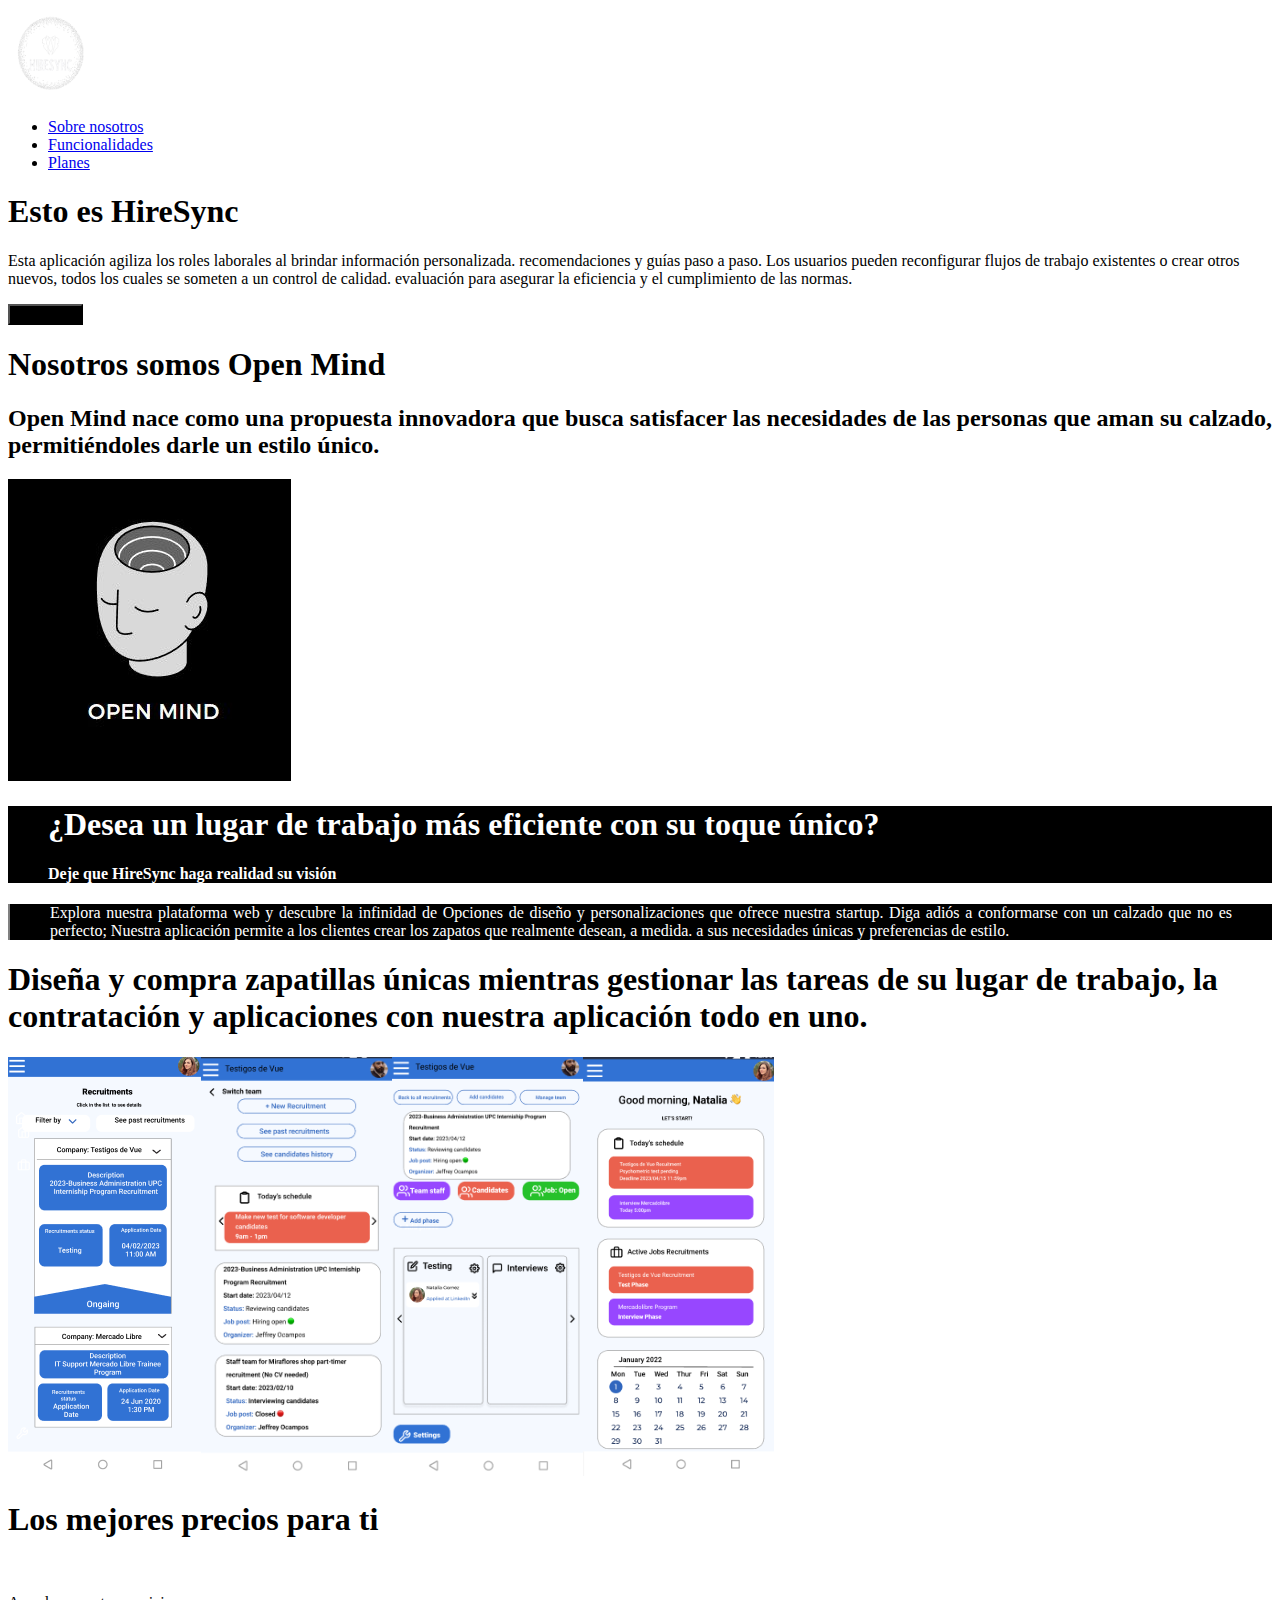
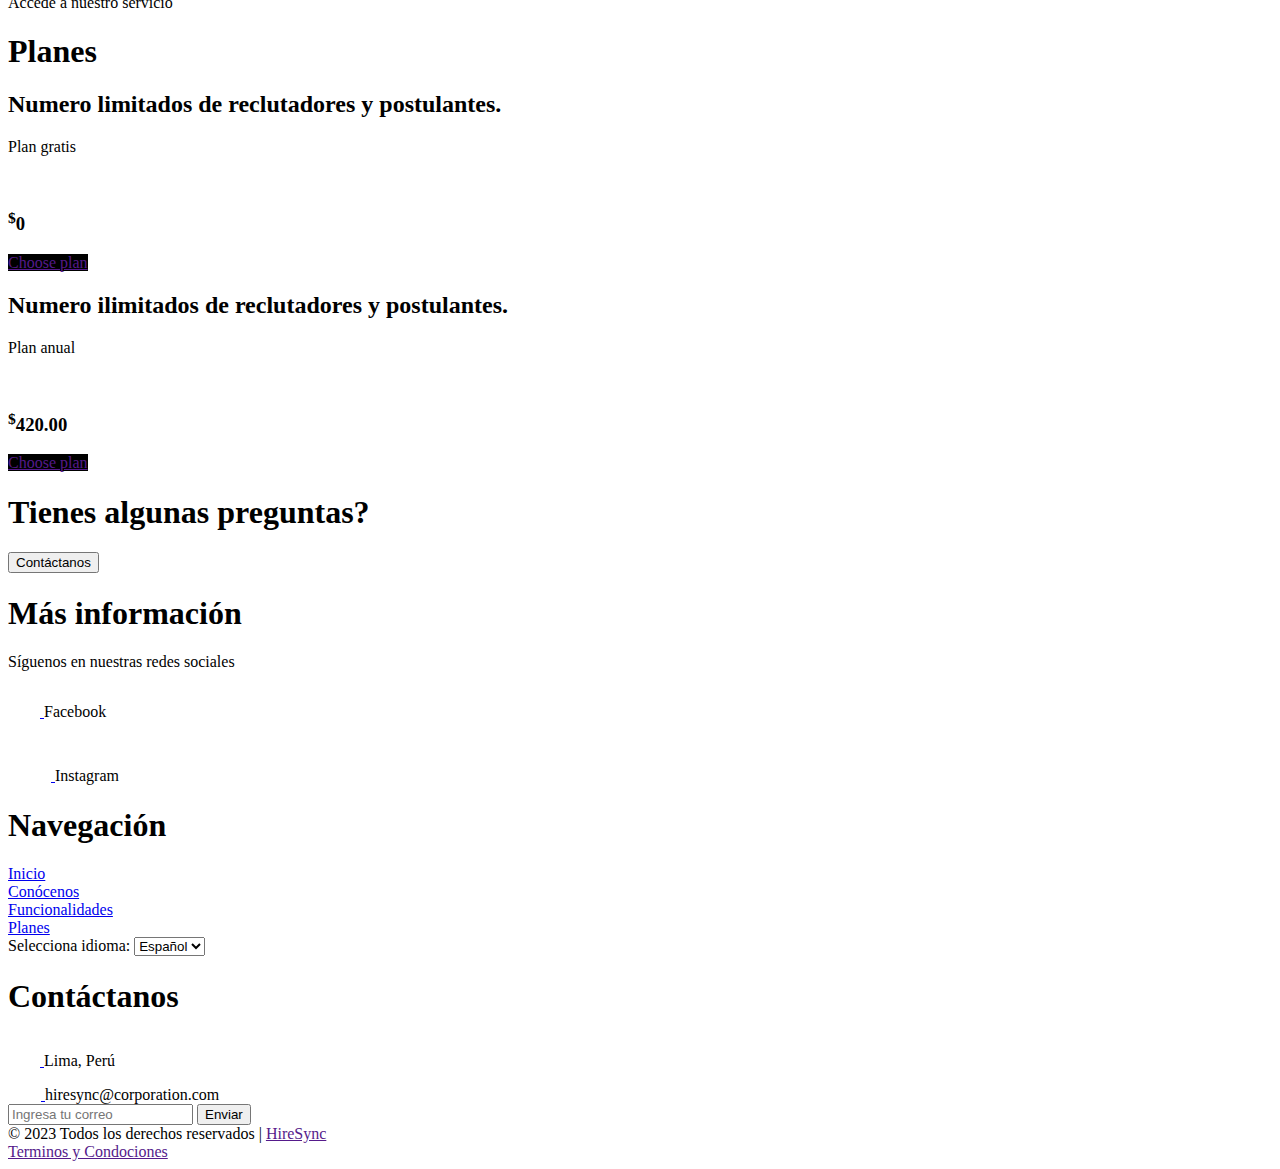
==== es/index_es.html @ 8fd5b49f "feat: added index version spanish" ====
<!DOCTYPE html>
<html lang="es">
<head>
    <meta charset="UTF-8">
    <meta http-equiv="X-UA-Compatible" content="IE=edge">
    <meta name="viewport" content="width=device-width, initial-scale=1.0">
    <link rel="icon" type="image/jpg" href="../mages/logo_blanco.png">
    <title>HireSync</title>
    <link rel="icon" type="image/jpg" href="../images/logo_blanco.png">
    <script src="https://kit.fontawesome.com/41bcea2ae3.js" crossorigin="anonymous"></script>
    <link href="https://cdn.jsdelivr.net/npm/bootstrap@5.1.1/dist/css/bootstrap.min.css"
    rel="stylesheet" integrity="sha384-F3w7mX95PdgyTmZZMECAngseQB83DfGTowi0iMjiWaeVhAn4FJkqJByhZMI3AhiU"
    crossorigin="anonymous">
    <link rel="preconnect" href="https://fonts.googleapis.com">
    <link rel="preconnect" href="https://fonts.gstatic.com" crossorigin>
    <link href="https://fonts.googleapis.com/css2?family=Montserrat:ital,wght@0,100;0,200;0,300;0,400;0,500;0,600;0,700;0,800;0,900;1,100;1,200;1,300;1,400;1,500;1,600;1,700;1,800;1,900&display=swap" rel="stylesheet">
    <link rel="stylesheet" href="../css/styles.css">
    <link rel="stylesheet" href="../css/index.css">
</head>
<body>
    
    <header>
        <div class="container__menu">
            <div class="logo">
               <a href="index.html"><img src="../images/logo_blanco.png" width="90" height="90" alt="logo"> </a>
            </div>
            <div class="menu">
                <i class="fas fa-bars" id="btn_menu"></i>
                <div id="back_menu"></div>
                <nav id="nav">
                    <ul>
                        <li><a href="#quienes-somos">Sobre nosotros</a></li>
                        <li><a href="#functionalities">Funcionalidades   </a></li>
                        <li><a href="#contenedor_precios">Planes </a></li>     
                    </ul>
                </nav>
            </div>
        </div>
    </header>

    <section id="quienes-somos">                
        <div class="container__cover">              
            <div class="cover">                     
                <div class="text">                  
                    <h1>Esto es HireSync</h1>       
                    <p>Esta aplicación agiliza los roles laborales al brindar información personalizada.
                        recomendaciones y guías paso a paso. Los usuarios pueden reconfigurar
                        flujos de trabajo existentes o crear otros nuevos, todos los cuales se someten a un control de calidad.
                        evaluación para asegurar la eficiencia y el cumplimiento de las normas.
                    </p>                            
                    <a>
                        <input type="button" style="background-color: black;" value="Open App">
                    </a>                               
                </div>                             
            </div>                              
        </div>                                  
    </section>                                  

    <section>                                   
        <div class="container__banner">         
            <div class="banner">                
                <div class="text">              
                    <h1>Nosotros somos Open Mind</h1>   
                    <h2>Open Mind nace como una propuesta innovadora que busca satisfacer las
                        necesidades de las personas que aman su calzado, permitiéndoles darle un estilo único.</h2>
                </div>                          

            </div>                              
            <div class="task">                  
                <img src="../images/open-mind.png" alt="">
            </div>                              

        </div>                                  
    </section>
    <div class="row">
        <div class="col-md-6 right" style="background-color: black;">
            <figure class="tf_two">
                <h1 style="color: white; text-align: left">
                    ¿Desea un lugar de trabajo más eficiente con su toque único?
                </h1>
                <h4 style="color: white; text-align: left">
                    Deje que HireSync haga realidad su visión
                </h4>
            </figure>
        </div>
        <div class="col-md-6 right" style="background-color: black; border-left: 2px solid gray;" >
            <figure class="tf_two">
                <p style="color: white; text-align: justify">
                    Explora nuestra plataforma web y descubre la infinidad de
                    Opciones de diseño y personalizaciones que ofrece nuestra startup.
                    Diga adiós a conformarse con un calzado que no es perfecto;
                    Nuestra aplicación permite a los clientes crear los zapatos que realmente desean, a medida.
                    a sus necesidades únicas y preferencias de estilo.
                </p>
            </figure>
        </div>
    </div>

    <section id="functionalities">
        <div class="container__banner3">
            <div class="banner3">
                <div class="text3">
                    <h1>
                        Diseña y compra zapatillas únicas mientras
                        gestionar las tareas de su lugar de trabajo, la contratación y
                        aplicaciones con nuestra aplicación todo en uno.
                    </h1>
                </div>
    
            </div>
            <div class="task3">
                <img src="../images/fun.png" alt="">
            </div>
            
        </div>
    </section>

    <section id="banner">
        <div class="contenido-banner">
            <h1><span>Los mejores precios para ti</span></h1>
            <br>
            <p>Accede a nuestro servicio</p>
        </div>
    </section>

    <section id="contenedor_precios">
        <div class="container__planes">
            <div class="planes">
                <div class="texto">
                    <h1>Planes</h1>
                </div>
            
                <div class="contenedor">
                    <div class="tabla">
                        <h2>Numero limitados de reclutadores y postulantes.</h2>
                        <p>Plan gratis</p>
                        <img src="../png/2.png" alt="">
                        <h3> <sup>$</sup>0</h3>
                        <a href="" class="boton" style="background-color: black;">Choose plan</a>
                    </div>
                    <div class="tabla hover">
                        <h2>Numero ilimitados de reclutadores y postulantes.</h2>
                        <p>Plan anual</p>
                        <img src="../png/3.png" alt="">
                        <h3> <sup>$</sup>420.00</h3>
                        <a href="" class="boton" style="background-color: black";>Choose plan</a>
                    </div>
                </div>
            </div>
            
        </div>
    </section>

    <!-- <div class="row">
        <div class="col-md-6 left" style="height: 540px; padding: 0;">
            <iframe width="100%" height="100%" src="https://www.youtube.com/embed/J_Nc3ulJ-cc"
                    title="YouTube video player" frameborder="0"
                    allow="accelerometer; autoplay; clipboard-write; encrypted-media; gyroscope; picture-in-picture"
                    allowfullscreen></iframe>
        </div>
        <div class="col-md-6 right" style="background: black">
            <figure class="tf_six" >
                <h1 style="color: white; text-align: center">
                    Video About the Product
                </h1>
            </figure>
        </div>
    </div>

    
    <div class="row">
        <div class="col-md-6 left" style="height: 540px; padding: 0;">
            <iframe width="100%" height="100%" src="https://www.youtube.com/embed/4DyRxKePcMQ"
                    title="YouTube video player" frameborder="0"
                    allow="accelerometer; autoplay; clipboard-write; encrypted-media; gyroscope; picture-in-picture"
                    allowfullscreen></iframe>
        </div>
        <div class="col-md-6 right" style="background: black">
            <figure class="tf_six" >
                <h1 style="color: white; text-align: center">
                    Video About the Team
                </h1>
            </figure>
        </div>
    </div> -->

    <section id="pregunta">
        <div class="container__pregunta">
            <div class="planes">
                <div class="texto2">
                    <h1>Tienes algunas preguntas?</h1>
                </div>
            
                <div class="bot">
                    <a href=""> 
                        <input  type="button" value="Contáctanos">
                    </a>
                </div>
                
            </div>
            
        </div>

    </section>

    <footer>
    
        <div class="container-footer-all">
            
            <div class="container-body">

                <div class="colum1">
                    <h1>Más información</h1>
                    <p>Síguenos en nuestras redes sociales</p>
                    <div class="row">
                        <a href="https://www.facebook.com/" target="_blank">
                            <img src="../images/iconFacebook.png" width="32" height="30" alt="facebook"/>
                        </a>
                        <label>Facebook</label>
                    </div>
                    <div class="row">
                        <a href="https://www.instagram.com/"target="_blank">
                            <img src="../images/iconInstagram.png" width="43" height="60" alt="facebook"/>
                        </a>
                        <label>Instagram</label>
                    </div>
                </div>

                <div class="colum2">

                    <h1>Navegación</h1>

                    <div class="row">
                        <li><a class="Inicio" href="index.html">Inicio</a></li>
                    </div>
                    <div class="row">
                        <li><a class="Blog" href="#quienes-somos">Conócenos</a></li>
                    </div>
                    <div class="row">
                        <li><a class="Conócenos" href="#functionalities">Funcionalidades</a></li>
                    </div>
                    <div class="row">
                        <li><a class="Servicios" href="#contenedor_precios">Planes</a></li>
                    </div>
                    <div class="language-selector">
                        <label for="language">Selecciona idioma:</label>
                        <select id="language" onchange="changeLanguage()">
                            <option value="es">Español</option>
                            <option value="en">Ingles</option>
                        </select>
                    </div>
                </div>

                <div class="colum3">

                    <h1>Contáctanos</h1>

                    <div class="row2">
                        <a href="https://goo.gl/maps/7U3YVLgyQSRCME5B6" target="_blank">
                            <img src="../images/iconMap.png" width="32" height="30" alt="map"/>
                            
                        </a>
                        <label>Lima, Perú</label>
                    </div>

                    <div class="row2">
                        <a href="https://outlook.live.com/"target="_blank">
                            <img src="../images/iconMail.png" width="33" height="30" alt="mail"/>
                        </a>
                        <label>hiresync@corporation.com</label>
                    </div>
                    
                    <div>
                        <form action="">
                            <input type="text" placeholder="Ingresa tu correo">
                            <button type="submit">Enviar</button>
                        </form>
                    </div>


                </div>

            </div>

        </div>

        <div class="container-footer">
            <div class="footer">
                <div class="copyright">
                    © 2023 Todos los derechos reservados | <a href="">HireSync</a>
                 </div>

                <div class="information">
                     <a href="">Terminos y Condociones</a>
                </div>
                
                  <div class="col-md-3 mb-2">
              </div>

            </div>

        </div>
    
    </footer>

    <script src="../js/index.js"></script>
    <script src="../js/script.js"></script>
</body>
</html>
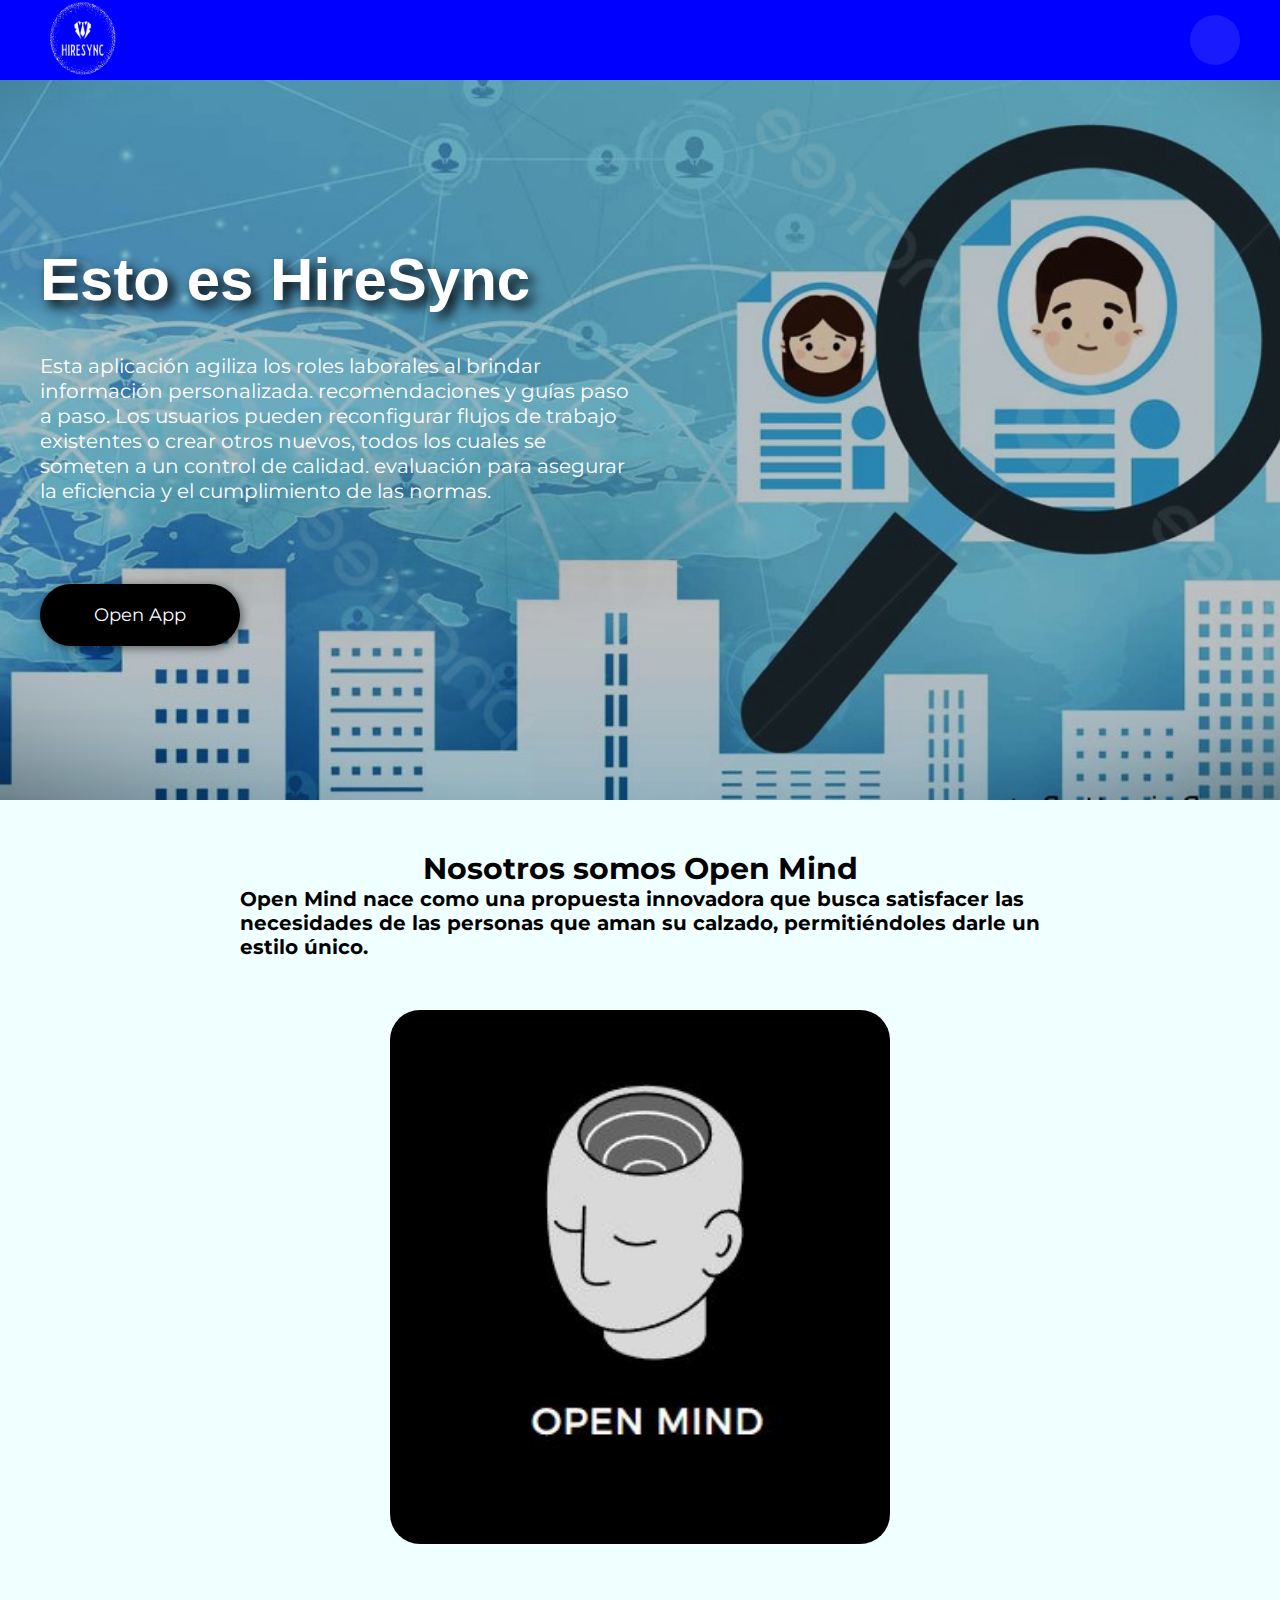
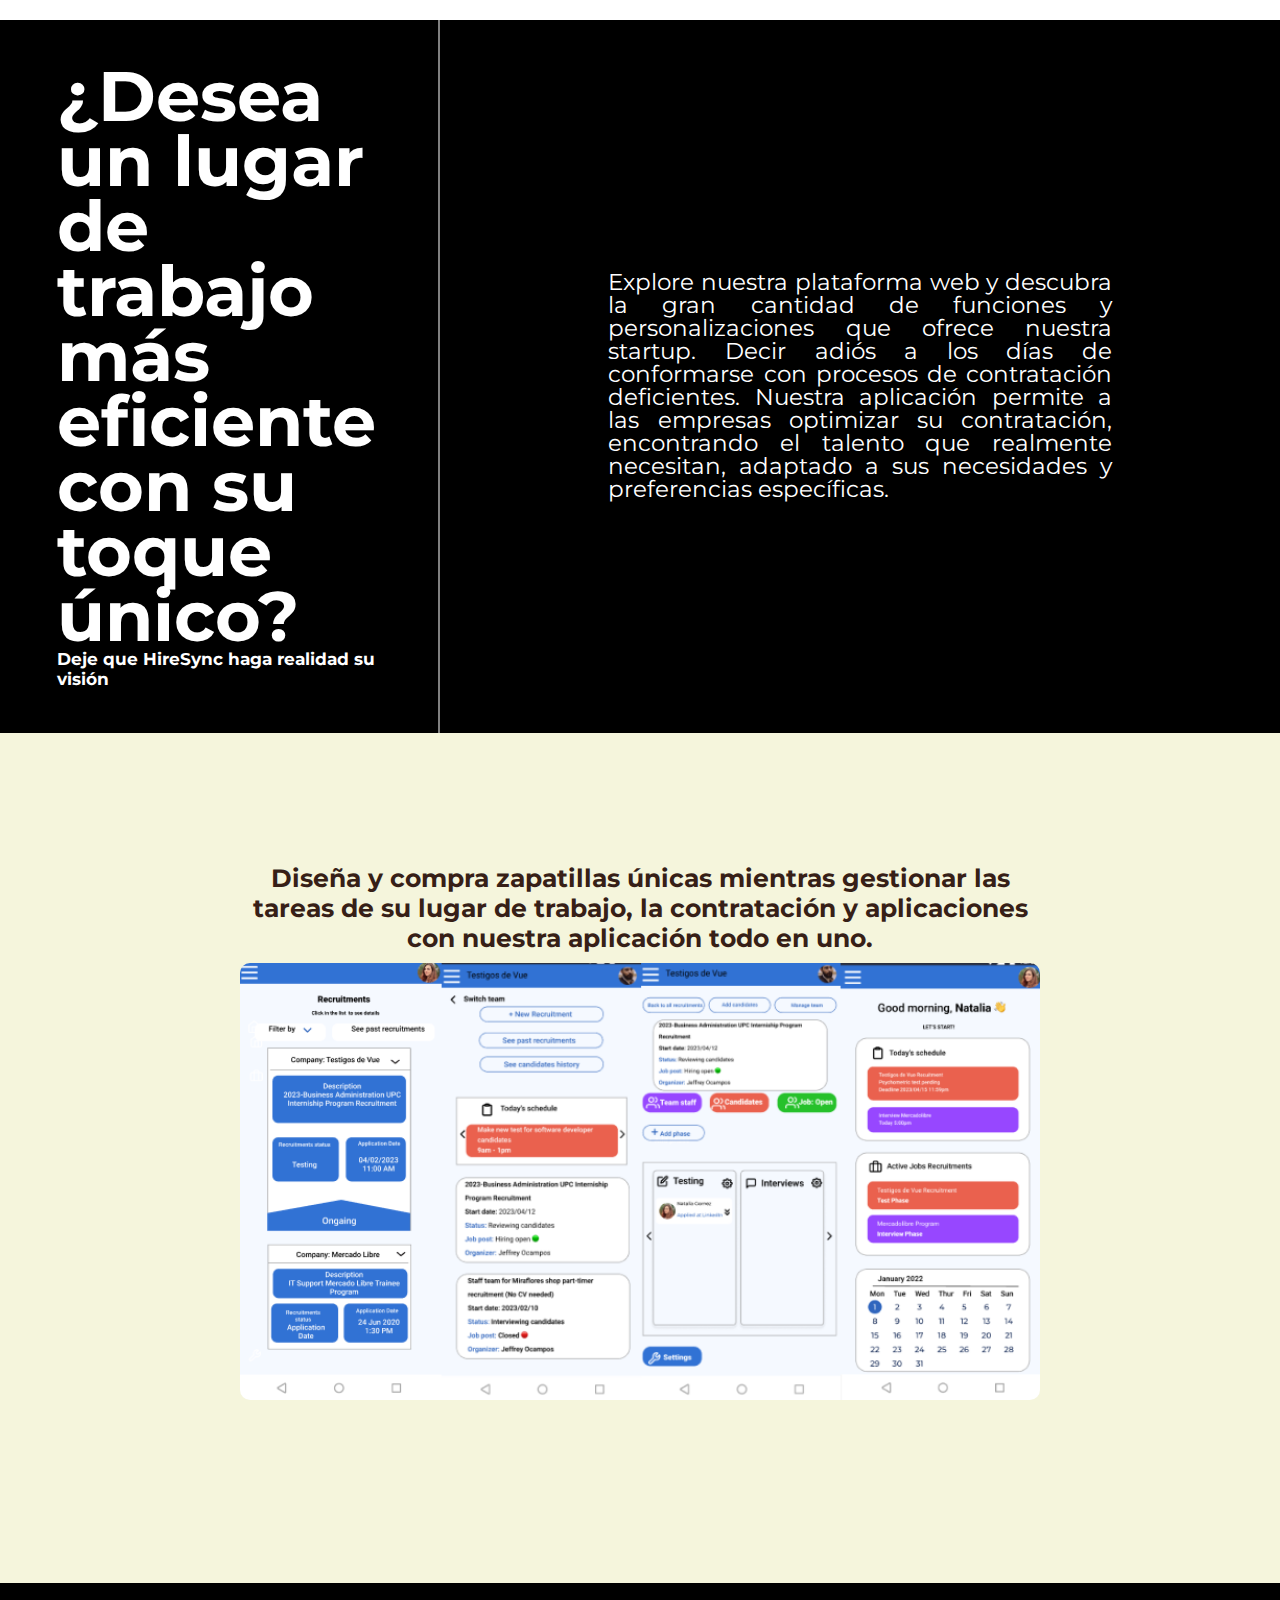
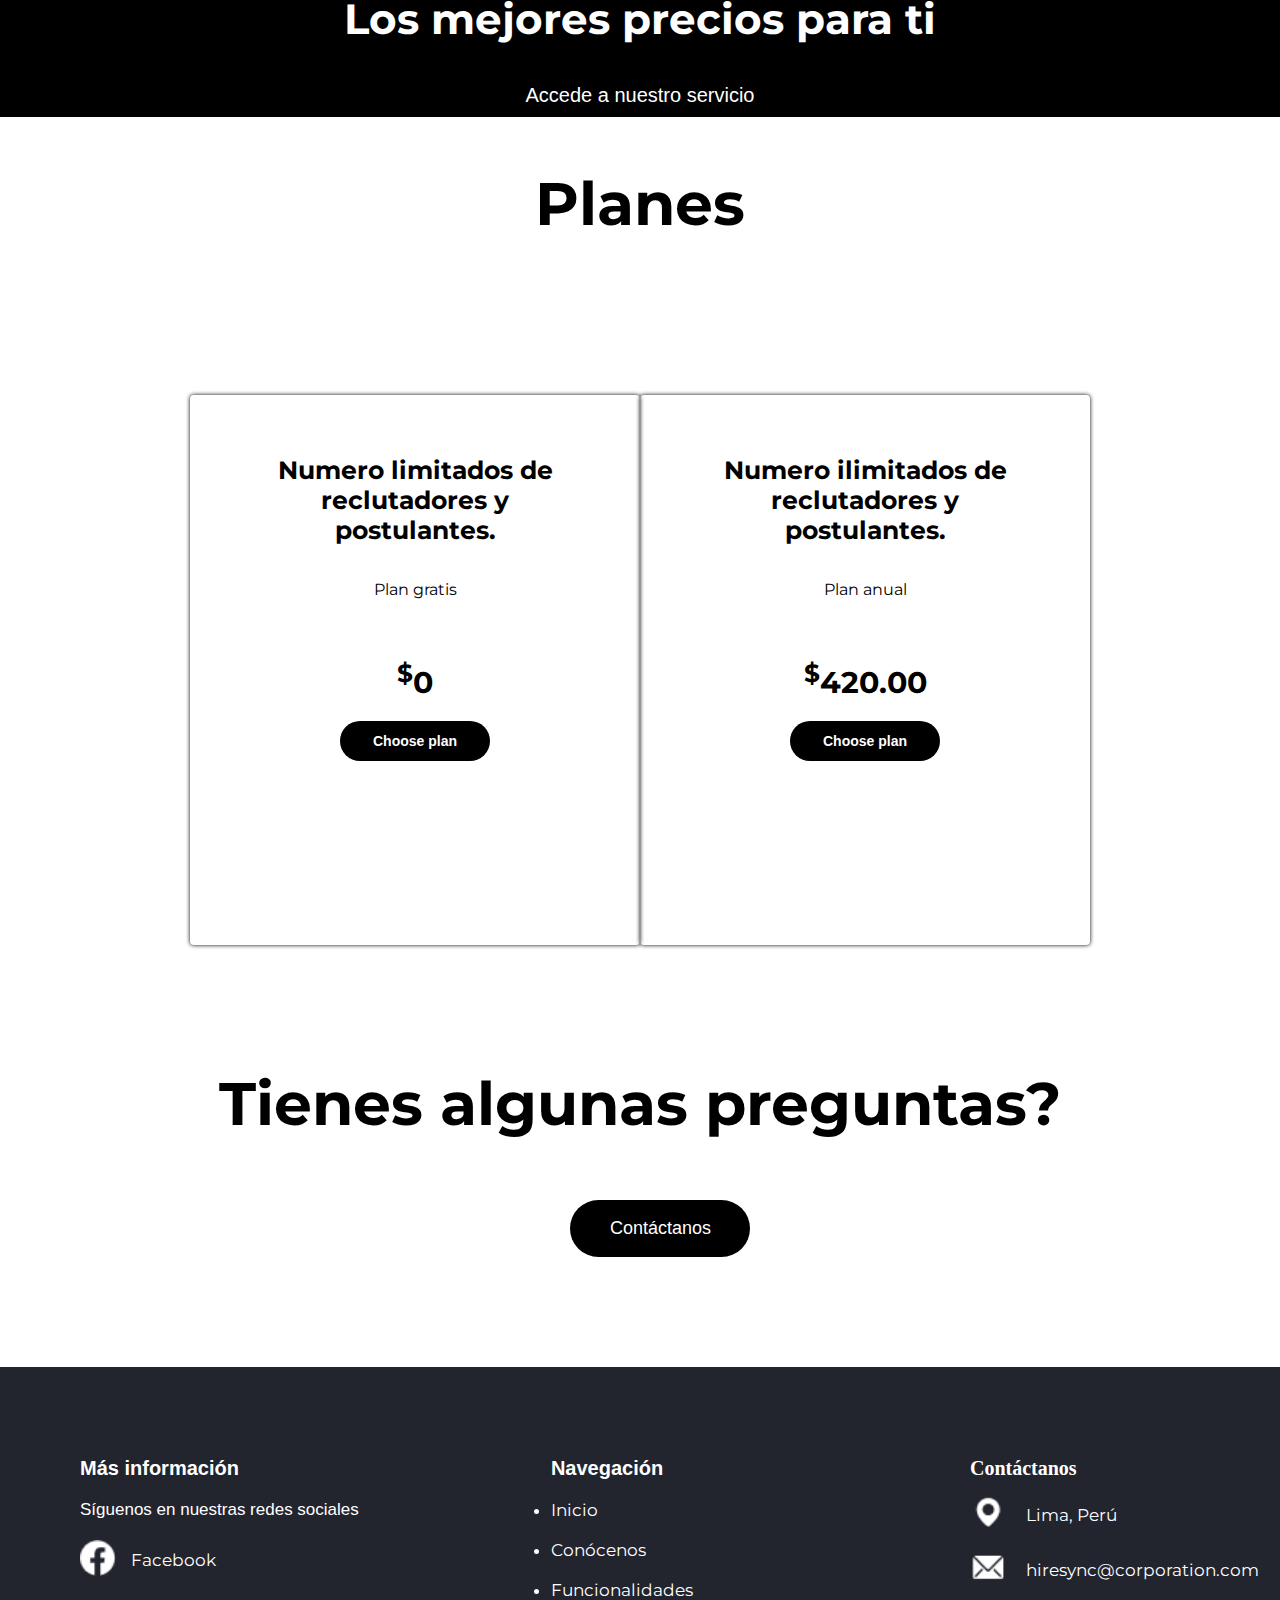
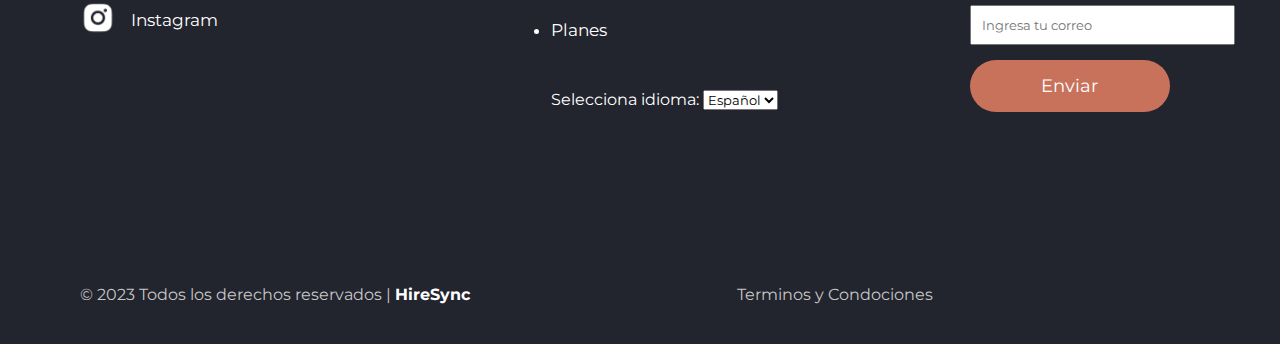
==== commit 2f443613: "Update index_es.html" ====
--- a/es/index_es.html
+++ b/es/index_es.html
@@ -86,11 +86,10 @@
         <div class="col-md-6 right" style="background-color: black; border-left: 2px solid gray;" >
             <figure class="tf_two">
                 <p style="color: white; text-align: justify">
-                    Explora nuestra plataforma web y descubre la infinidad de
-                    Opciones de diseño y personalizaciones que ofrece nuestra startup.
-                    Diga adiós a conformarse con un calzado que no es perfecto;
-                    Nuestra aplicación permite a los clientes crear los zapatos que realmente desean, a medida.
-                    a sus necesidades únicas y preferencias de estilo.
+                    Explore nuestra plataforma web y descubra la gran cantidad de funciones y personalizaciones 
+                    que ofrece nuestra startup. Decir adiós a los días de conformarse con procesos de contratación deficientes. 
+                    Nuestra aplicación permite a las empresas optimizar su contratación, encontrando el talento que realmente necesitan, 
+                    adaptado a sus necesidades y preferencias específicas.
                 </p>
             </figure>
         </div>
@@ -306,4 +305,4 @@
     <script src="../js/index.js"></script>
     <script src="../js/script.js"></script>
 </body>
-</html>+</html>
--- a/css/index.css
+++ b/css/index.css
@@ -0,0 +1,1690 @@
+@import url('https://fonts.googleapis.com/css2?family=Montserrat:wght@300;400;500&display=swap');
+
+*{
+    margin: 0;
+    padding: 0;
+    box-sizing: border-box;   
+}
+
+html{
+    scroll-behavior: smooth;
+}
+
+* {
+    font-family: 'Montserrat', sans-serif;
+}
+
+
+/*HEADER*/
+
+header{
+    width: 100%;
+    height: 50px;
+    margin-top: 0px;
+    position: fixed;
+    justify-content: space-between;
+    z-index: 1;
+    padding: 40px;
+    background-color:blue;
+}
+
+.container__menu{
+    max-width: 1200px;
+    height: 100%;
+    margin: auto;
+    display: flex;
+    justify-content: space-between;
+}
+
+.logo{
+    height: 100%;
+    display: flex;
+    align-items: center;
+    
+}
+
+.menu{
+    display: flex;
+    align-items: center;
+}
+
+.logo h1{
+    font-size: 30px;
+    color:#fff;
+}
+
+.menu ul{
+    display: flex;
+}
+
+.menu ul li{
+    list-style: none;
+    margin-left: 40px;
+   margin-top: 0px;
+   text-align: center;  
+}
+
+.menu ul li a{
+    text-decoration: none;
+    font-size: 16px;
+    color:#fff;
+    font-family: 'Montserrat', sans-serif;
+}
+
+nav ul li a:hover{
+    position: static;
+    border: 0px solid #6A5DC4;
+    color: black;
+    text-decoration: none;
+    background:#000000;
+    margin: 5px;
+}
+
+.menu #btn_menu{
+    display: none;
+}
+
+/*QUIENES SOMOS*/
+
+.container__cover{
+    width: 100%;
+    height: 800px;
+    background-image: linear-gradient(
+        0deg,
+        rgba(0,0,0,0.5),
+        rgba(0,0,0,0.5)
+    )
+    ,url(../images/banner-job.jpg);
+    background-size: cover;
+    background-repeat: no-repeat;
+    background-position: center center;
+    padding: 40px;
+}
+
+.cover{
+    max-width: 1200px;
+    height: 100%;
+    margin: auto;
+    display: flex;
+    align-items: center; 
+    justify-content: space-between;
+}
+
+.container__cover .text{
+    max-width: 600px;
+    margin-top: 90px;
+
+}
+
+.container__cover .text h1{
+    font-size: 60px;
+    font-family: 'Montserrat ExtraBold', sans-serif;
+    color:white;
+    text-shadow: black 0.1em 0.1em 0.2em;
+}
+
+.container__cover .text p{
+    font-size: 40px;
+    font-family: 'Montserrat', sans-serif;
+    color:white;
+    text-shadow: black 5em 5em 5em;
+}
+
+/* Section 3 */
+.tf_two{
+    padding: 10% 20%;
+}
+.tf_two h4 {
+    font-weight: bold;
+}
+.tf_two h1 {
+    font-weight: bold;
+    font-size: 70px;
+    padding-right: 5px;
+    line-height: 65px;
+}
+.tf_two p {
+    font-size: 23px;
+    line-height: 23px;
+    margin-top: 20px;
+}
+.tf_two a {
+    font-size: 25px;
+    font-weight: bold;
+}
+
+/* Section 4 */
+
+.container__cover .text p{
+    font-size: 20px;
+    font-family: 'Montserrat', sans-serif;
+    color: white;
+    margin-top: 40px;
+    line-height: 25px;
+}
+
+.container__cover .text input{
+    padding: 20px;
+    width: 200px;
+    border: none;
+    font-size: 18px;
+    font-family: 'Montserrat', serif;
+    text-align: center; 
+    border-radius: 100px;
+    margin-top: 80px;
+    background-color: #000000;
+    box-shadow: 2px 2px 10px rgba(0, 0, 0, 0.5);
+    color: white;
+    cursor: pointer;
+    transition: all 300ms;
+}
+
+.container__cover .text input:hover{
+    background-color: #22242E;
+    color: white;
+    border: 0px solid #22242E;
+    cursor: pointer;
+}
+
+
+.container__cover .svg img{
+    width: 380px;
+    margin-top: 10px;
+    animation: move-vector 4s linear infinite;
+}
+
+/*BANNER*/
+
+.container__banner{
+    width: 100%;
+    height: 800px;
+    background-size: cover;
+    background-repeat: no-repeat;
+    background-position: center;
+    background-color:azure;
+    padding: 40px;
+}
+
+.banner{
+    max-width: 800px;
+    height: 100%;
+    margin: auto;
+    display: flex;
+    align-items:flex-start;
+    justify-content: space-between;
+}
+
+.container__banner .text{
+    max-width: 1900px;
+    margin-top: 10px;
+}
+
+.container__banner .text h1{
+    font-size: 30px;
+    font-family: 'Montserrat', sans-serif;
+    color:black;
+    text-align: center;
+}
+
+.container__banner .text h2{
+    font-size: 20px;
+    font-family: 'Montserrat', sans-serif;
+    color:black;
+}
+
+.container__banner .task img{
+    width: 500px;
+    align-content: center;
+    justify-content: center;
+    display: flex;
+    margin: auto;
+    margin-top: -550px;
+    border-radius: 30px;
+}
+
+.container__banner .boton2{
+    margin: 50px 0px;
+    margin-left: 40px;
+    padding: 30px 10px;
+    display: flex;
+    flex-direction: column;
+    justify-content: center;
+    align-items: center;
+}
+
+.col-md-6 {
+    display: grid;
+    place-items: center;
+}
+.tf_six{
+    padding: 10% 10%;
+}
+.tf_six h1 {
+    font-weight: bold;
+    font-size: 70px;
+    padding-right: 5px;
+    line-height: 65px;
+}
+.tf_six p {
+    font-size: 23px;
+    line-height: 23px;
+    margin-top: 20px;
+}
+.tf_six a {
+    font-size: 25px;
+    font-weight: bold;
+}
+
+/*FUNCIONALIDADES*/
+
+.container__banner3{
+    width: 100%;
+    height: 850px;
+    background-color:beige;
+    padding: 40px;
+
+}
+
+.banner3{
+    max-width: 800px;
+    height: 100%;
+    margin: auto;
+    display: flex;
+    align-items:flex-start;
+    justify-content: space-between;
+}
+
+.container__banner3 .text3{
+    max-width: 1900px;
+    margin-top: 90px;
+}
+
+.container__banner3 .text3 h1{
+    font-size: 25px;
+    font-family: 'Montserrat', sans-serif;
+    color: #371f17;
+    text-align: center;
+}
+
+.container__banner3 .task3 img{
+    width: 800px;
+    align-content: center;
+    justify-content: center;
+    display: flex;
+    margin: auto;
+    margin-top: -580px;
+    border-radius: 10px;
+}
+
+.container__banner3  input:hover{
+    background-color: #22242E;
+    color: white;
+    border: 0px solid #22242E;
+    cursor: pointer;
+}
+
+
+
+.container-card{
+	width: 100%;
+	display: flex;
+	max-width: 800px;
+	margin: auto;
+    margin-top: 50px;
+}
+.title-cards{
+	width: 100%;
+	max-width: 1280px;
+	margin: auto;
+	padding: 20px;
+	margin-top: 50px;
+	text-align: center;
+	color: #000000;
+}
+.card{
+	width: 100%;
+	margin: 20px;
+	border-radius: 6px;
+	overflow: hidden;
+	background:#fff;
+	box-shadow: 0px 1px 10px rgba(0,0,0,0.2);
+	transition: all 400ms ease-out;
+	cursor: default;
+}
+.card:hover{
+	box-shadow: 5px 5px 20px rgba(0,0,0,0.4);
+	transform: translateY(-3%);
+}
+.card img{
+	width: 100%;
+	height: 400px;
+}
+.card .contenido-card{
+	padding: 15px;
+	text-align: center;
+}
+
+.card .contenido-card p{
+	line-height: 1.8;
+	color: #6a6a6a;
+	font-size: 17px;
+	margin-bottom: 5px;
+    font-family: 'Montserrat Bold', sans-serif;
+
+}
+.card .contenido-card a{
+	display: inline-block;
+	padding: 10px;
+	margin-top: 10px;
+	text-decoration: none;
+	color: #2fb4cc;
+	border: 1px solid #2fb4cc;
+	border-radius: 4px;
+	transition: all 400ms ease;
+	margin-bottom: 5px;
+}
+.card .contenido-card a:hover{
+	background: #2fb4cc;
+	color: #fff;
+}
+
+
+.buttons a:hover{
+    transform: scale(1.2);
+}
+@media screen and (max-width: 1700px){
+
+    .container__cover{
+        background-position: 50%;
+        background-image: linear-gradient(
+            0deg,
+            rgba(0,0,0,0.5),
+            rgba(0,0,0,0.5)
+        )
+        ,url(../images/banner-job.jpg);
+    }
+
+  
+}
+
+@media screen and (max-width:1300px){
+    .menu nav{
+        position: fixed;
+        top: 0;
+        right: -250px;
+        background: white;
+        width: 250px;
+        height: 100vh;
+        padding: 40px;
+        z-index: 1;
+        transition: all 300ms;
+    }
+
+    .menu ul{
+        flex-direction: column;
+        margin-top: 40px;
+    }
+
+    .menu ul li{
+        margin-top: 30px;
+        margin-left: 0;
+    }
+
+    .menu ul li a{
+        color: #bebebe;
+    }
+
+    #selected{
+        background: none;
+        padding: 0px;
+        border-radius: none;
+        color: #F6615D;
+    }
+
+    .menu nav img{
+        display: block;
+        width: 60px;
+    }
+
+    #back_menu{
+        position: fixed;
+        top: 0;
+        left: 0;
+        width: 100%;
+        height: 100vh;
+        background: rgba(0,0,0,0.5);
+        display: none;
+    }
+
+    .menu #btn_menu{
+        display: flex;
+        align-items: center;
+        justify-content: center;
+        width: 50px;
+        height: 50px;
+        background: rgba(255, 255, 255, 0.1);
+        font-size: 24px;
+        border-radius: 50px;
+        cursor: pointer;
+        transition: all 300ms;
+    }
+
+    .menu #btn_menu:hover{
+        background: rgba(255, 255, 255, 0.2);
+    }
+    
+}
+
+
+@media screen and (max-width:1250px){
+    .container__cover{
+        background-image: linear-gradient(
+            0deg,
+            rgba(0,0,0,0.5),
+            rgba(0,0,0,0.5)
+        )
+        ,url(../images/banner-job.jpg);
+    }
+
+    header{
+        padding: 40px;
+    }
+
+    .container__cover{
+        background-position: 0px;
+    }
+
+    .container__cover .svg img{
+        width: 500px;
+    }
+
+    
+}
+
+@media screen and (max-width: 1200px){
+
+    .container__cover{
+        background-image: linear-gradient(
+            0deg,
+            rgba(0,0,0,0.5),
+            rgba(0,0,0,0.5)
+        )
+        ,url(../images/banner-job.jpg);
+    }
+
+    .container__banner .text{
+        max-width: 100%;
+        text-align: center;
+        align-items: center;
+    }
+  
+
+    .container-body{
+        flex-wrap: wrap;
+    }
+    
+}
+
+
+@media screen and (max-width: 900px){
+   
+    .container__banner3 .task3 img{
+        width: 550px;
+        height: 450px;
+        
+    }
+   
+}
+
+@media screen and (max-width: 820px){
+
+    
+    .container__banner3 .task3 img{
+        width: 600px;
+        height: 500px;
+        
+    }
+
+    .container__banner4 .task4 img{
+        
+        width: 650px;
+        height: 590px;
+        
+        
+    }
+}
+
+
+@media screen and (max-width: 737px){
+   
+
+    .container__banner .task img{
+        
+        width: 500px;
+        height: 380px;
+        
+        
+    }
+
+
+}
+
+@media screen and (max-width: 693px){
+   
+    .container__banner4 .task4 img{
+        width: 590px;
+        height: 540px;
+        
+        
+    }
+
+}
+
+@media screen and (max-width: 687px){
+   
+    .container__banner3 .task3 img{
+        width: 500px;
+        height: 450px;
+        
+    }
+  
+}
+
+@media screen and (max-width: 670px){
+   
+    .colum2{
+        margin-top: 30px;
+    }
+  
+    .colum3{
+        margin-top: 30px;
+    }
+}
+
+@media screen and (max-width: 656px){
+   
+    .container__banner4 .task4 img{
+        
+        width: 590px;
+        height: 540px;
+        
+        
+    }
+
+}
+
+@media screen and (max-width: 647px){
+    #testimonios .text{
+        max-width: 100%;
+        text-align: center;
+        align-items: center;
+    }
+
+    .container__banner3 .task3 img{
+        width: 350px;
+        height: 250px;
+        
+    }
+
+    .container__banner4 .task4 img{
+        
+        width: 560px;
+        height: 530px;
+        
+        
+    }
+
+}
+
+@media screen and (max-width: 612px){
+
+
+    .container__banner4 .task4 img{
+        
+        width: 540px;
+        height: 520px;
+        
+        
+    }
+
+}
+
+@media screen and (max-width: 600px){
+
+
+    .container__banner3 .task3 img{
+        width: 350px;
+        height: 200px;
+        
+    }
+
+    .container__banner4 .task4 img{
+        
+        width: 520px;
+        height: 500px;
+        
+        
+    }
+}
+
+
+@media screen and (max-width: 572px){
+
+
+   
+
+    .container__banner4 .task4 img{
+        
+        width: 500px;
+        height: 470px;
+        
+        
+    }
+}
+
+
+@media screen and (max-width: 572px){
+
+
+   
+
+    .container__banner4 .task4 img{
+        
+        width: 450px;
+        height: 470px;
+        
+        
+    }
+}
+
+@media screen and (max-width: 559px){
+
+    .container__banner .text h1{
+        
+        font-size: 20px;
+        
+        
+    }
+   
+
+  
+}
+
+@media screen and (max-width: 552px){
+
+  
+   
+
+    .container__banner3 .text3 h1{
+        
+       font-size: 20px;
+        
+    }
+}
+
+@media screen and (max-width: 560px){
+
+
+    .container__banner .task img{
+        
+        width: 470px;
+        height: 380px;
+        
+        
+    }
+
+   
+}
+
+@media screen and (max-width: 537px){
+
+
+    .container__banner .task img{
+        
+        width: 450px;
+        height: 300px;
+        
+        
+    }
+
+   
+}
+@media screen and (max-width: 504px){
+
+    .container__banner3 .text3 {
+        
+       margin-bottom: 50px;
+        
+    }
+
+
+    .container__banner3 .task3 img{
+        
+        width: 350px;
+        height: 300px;
+        
+    }
+
+
+
+    .container__banner4 .task4 img{
+       
+        width: 400px;
+        height: 350px;
+        align-content: center;
+    }
+
+}
+
+@media screen and (max-width: 515px){
+  
+    .container__banner .task img{
+       
+        width: 400px;
+        height: 300px;
+        
+    }
+   
+
+}
+
+
+
+
+@media screen and (max-width: 459px){
+  
+
+    .container__banner3 .task3 img{
+       
+        width: 150px;
+        height: 350px;
+        
+    }
+
+}
+@media screen and (max-width: 463px){
+  
+
+    .container__banner .task img{
+        width: 250px;
+        height: 230px;
+        
+    }
+
+    .container__banner3 .task3 img{
+       
+        width: 200px;
+        height: 300px;
+        
+    }
+
+}
+
+@media screen and (max-width: 433px){
+  
+
+    .container__banner .task img{
+        width: 250px;
+        height: 230px;
+        
+    }
+
+   
+}
+
+
+@media screen and (max-width: 415px){
+  
+
+
+    .container__banner3 .task3 img{
+     
+        width: 340px;
+       height: 200px;
+        
+    }
+
+    .container__banner4 .task4 img{
+     
+        width: 340px;
+       height: 350px;
+        
+    }
+}
+
+
+
+@media screen and (max-width: 390px){
+  
+    
+    .container__banner .text h1{
+        font-size: 35px;
+        
+    }
+    .container__banner .task img{
+        width: 250px;
+        height: 230px;
+        
+    }
+
+}
+
+@media only screen and (min-width:320px) and (max-width:768px){
+	.container-card{
+		flex-wrap: wrap;
+	}
+	.card{
+		margin: 15px;
+	}
+}
+
+
+@media screen and (max-width: 1000px){
+
+    footer{
+        margin-top: 100px;
+    }
+  
+    .texto2{
+        margin-top: 100px;
+    }
+    
+    .contenido-banner p{
+ 
+      margin-right: 0px;
+      margin-left: 0px;
+        
+    }
+
+    
+}
+.language-selector{
+    color: white;
+    text-align: center;
+    padding-top: 50px;
+}
+/*PRUEBA*/
+/*Banner*/
+
+#banner{
+    padding: 0 50px;
+    background-color: #000000;
+    background-size: cover;
+    background-position: center;
+    
+}
+
+.contenido-banner{
+    position: relative;
+    color: #fff;
+    height: 100%;
+    display: flex;
+    flex-direction: column;
+    justify-content: center;
+    text-align: center;
+}
+
+.contenido-banner h1{
+    font-size: 42px;
+    font-weight: 400;
+    padding: 10px 0px;
+    font-weight: bold;
+    font-family: 'Montserrat Slab', serif;
+}
+
+.contenido-banner p{
+    font-size: 20px;
+    font-weight: 400;
+    padding: 10px 0px;
+    font-family: 'Montserrat Flex', sans-serif;
+}
+
+
+
+.contenido-banner h3 span{
+    font-weight: 600;
+    line-height: 25px;
+    
+}
+
+
+#contenedor_precios{
+    
+    background-color: #ffffff;
+
+    
+}
+
+.texto{
+    margin-top: 50px;
+    text-align: center;
+    font-family: 'Montserrat', sans-serif;
+    font-size: 30px;
+}
+
+
+
+
+.contenedor{
+    width: 90%;
+    max-width:900px;
+    margin: auto;
+    height:100vh;
+    display: flex;
+    justify-content: center;
+    align-items: center;
+    flex-wrap: wrap;
+    margin-top: -20px;
+}
+
+.tabla{
+    width: 33%;
+    height: 550px;
+    margin: auto;
+    border:none;
+    border-radius: 4px;
+    box-shadow: 0px 0px 4px 0px  rgb(0, 0, 0);
+    padding: 60px;
+    text-align: center;
+    flex-grow: 1;
+    color: black;
+
+}
+
+.tabla>h2{
+    font-family: 'Montserrat', sans-serif;
+    font-size:25px;
+    margin-bottom:35px;
+    text-align: center;
+   
+}
+
+.tabla img{
+    width: 64px;
+    margin-bottom:35px;
+}
+
+.tabla > h3{
+    font-size:30px;
+    margin-bottom: 20px;
+}
+
+.tabla > p{
+    display: block;
+    margin-bottom:20px;
+}
+
+.boton{
+    display:inline-block;
+    font-family: 'Montserrat Condensed', sans-serif;
+    width: 150px;
+    padding:12px;
+    background: #C9725B;
+    text-decoration: none;
+    color: white;
+    border-radius: 100px;
+    text-align: center;
+    font-size: 14px;
+    font-weight: 600;
+    margin: auto;
+}
+
+.tabla:hover{
+    background: gray;
+    color: #f1f1f2;
+    transition: .5s all;
+    transform: scale(1.1);
+    cursor: pointer;
+    border: none;
+}
+
+#pregunta{
+    
+    height: 300px;
+ 
+}
+
+.container__pregunta{
+    align-content: center;
+    justify-content: center;
+}
+
+
+.texto2{
+    text-align: center;
+    font-family: 'Montserrat Slab', sans-serif;
+    font-size: 30px;
+}
+
+#pregunta .bot{
+    margin: 50px 0px;
+    margin-left: 40px;
+    padding: 10px 20px;
+    display: flex;
+    flex-direction: column;
+    justify-content: center;
+    align-items: center;
+
+}
+
+#pregunta .bot input{
+    width: 180px;
+    align-content: center;
+    cursor: pointer;
+    transition: all 300ms;
+    object-fit:center;
+    flex-wrap: wrap;
+    font-size: 18px;
+    font-family: 'Montserrat Condensed', sans-serif;
+    text-align: center;
+    background-color: black;
+    color: white;
+    border: none;
+    border-radius: 100px;
+    padding: 18px 40px;
+
+}
+
+#pregunta  input:hover{
+    background-color: #22242E;
+    color: white;
+    border: 0px solid #22242E;
+    cursor: pointer;
+}
+
+
+
+@media screen and (max-width: 1000px){
+    .tabla{
+        width: 45%;
+        max-width:none;
+        margin-bottom: 40px;
+        flex-grow: initial;
+        margin-top: 150px;
+    }
+
+    footer{
+        margin-top: 100px;
+    }
+  
+    .texto2{
+        margin-top: 600px;
+    }
+    
+    
+}
+
+@media screen and (max-width: 700px){
+    .tabla{
+        width: 45%;
+        padding:30px;
+    }
+    .tabla > h2{
+        margin-top:40px;
+    }
+
+    footer{
+        margin-top: 90px;
+       
+    }
+
+    
+}
+
+@media screen and (max-width:550px){
+    .tabla{
+        width: 85%;
+        padding: 20px;
+    }
+
+    
+
+    footer{
+        margin-top: 100px;
+    }
+
+     
+    .texto2{
+        margin-top: 1300px;
+    }
+
+}
+
+footer{
+    width: 100%;
+    background: #22242E;
+   color: #22242E;
+   
+    
+}
+
+.container-footer-all{
+    width: 100%;
+    max-width: 1200px;
+    margin: auto;
+    padding: 40px ;
+    background-color: #22242E;
+}
+
+.container-body{
+    display: flex;
+    margin-top: 50px;
+    justify-content: space-between;
+    background-color: #22242E;
+}
+
+.colum1{
+    max-width: 400px;
+    color: white;
+}
+
+.colum1 h1{
+    font-family: 'Montserrat Slab', sans-serif;
+    color: white;
+    font-size: 20px;
+}
+
+.colum1 p{
+    font-family: 'Montserrat Condensed', sans-serif;
+    color: white;
+    font-size: 17px;
+    margin-top: 20px;
+}
+
+.colum2{
+    max-width: 400px;
+    
+}
+
+.colum2 h1{
+    font-family: 'Montserrat Slab', sans-serif;
+    color: white;
+    font-size: 20px;
+}
+
+.row{
+    margin-top: 20px;
+    display: flex;
+    font-family: 'Montserrat Condensed', sans-serif;
+    color: white;
+    font-size: 17px;
+   
+   
+}
+
+.Inicio{
+    color: white;
+    text-decoration: none;
+}
+.Inicio:hover{
+    color:#C9725B;
+    text-decoration: none;
+}
+
+.Blog{
+    color: white;
+    text-decoration: none;
+}
+
+.Blog:hover{
+    color:#C9725B;
+    text-decoration: none;
+}
+.Conócenos{
+    color: white;
+    text-decoration: none;
+}
+
+.Conócenos:hover{
+    color:#C9725B;
+    text-decoration: none;
+}
+.Servicios{
+    color: white;
+    text-decoration: none;
+}
+.Servicios:hover{
+    color:#C9725B;
+    text-decoration: none;
+}
+
+.row img{
+    width: 36px;
+    height: 36px;
+}
+
+.row label{
+    margin-top: 10px;
+    margin-left: 15px;
+    color: white;
+}
+
+.colum3{
+    max-width: 400px;
+}
+
+.colum3 h1{
+    font-family: 'Montserrat Slab';
+    color: white;
+    font-size: 20px;
+}
+
+.row2{
+    text-decoration: none;
+    margin-top: 15px;
+    display: flex;
+    font-family: 'Montserrat Condensed';
+    color: white;
+    font-size: 17px;
+}
+
+.row2 img{
+    width: 36px;
+    height: 36px;
+}
+
+.row2 label{
+    margin-top: 10px;
+    margin-left: 20px;
+    max-width: 140px;
+}
+
+form{
+    width: 230px;
+    height: 200px;
+    display: flex;
+    flex-direction: column;
+    gap: 10px;
+
+    margin-top: 15px;
+
+}
+
+input{
+    padding: 10px 10px;
+    width: 265px;
+}
+
+button{
+    position:absolute;
+    text-decoration: none;
+    color: white;
+    width: 200px;
+    font-family: 'Montserrat';
+    font-size: 18px;
+    text-align: center;
+    background-color: #C9725B;
+    border-radius: 100px;
+    border: none;
+    padding: 15px 15px;
+    margin-top: 55px;
+    margin-left: 0px;
+    cursor: pointer;
+}
+
+button:hover{
+    background-color: #22242E;
+    color: white;
+    border: 2px solid #22242E;
+    cursor: pointer;
+    border: solid white;
+}
+
+.container-footer{
+    width: 100%;  
+    background-color: #22242E;
+    font-family: 'Montserrat';
+    color: white;
+    font-size: 16px;
+}
+
+.footer{
+    max-width: 1200px;
+    margin: auto;
+    display: flex;
+    justify-content: space-between;  
+    padding: 40px;
+    background-color: #22242E;
+}
+
+.copyright{
+    color: #C7C7C7;
+}
+
+.copyright a{
+    text-decoration: none;
+    color: white;
+    font-weight: bold;
+}
+
+.information a{
+    text-decoration: none;
+    color: #C7C7C7;
+}
+
+
+@keyframes move-vector {
+    0%{
+        transform: translateY(15px);
+    }50%{
+        transform: translateY(0px);
+    }100%{
+        transform: translateY(15px);
+    }
+}
+
+
+
+@media screen and (max-width: 1700px){
+
+    .container__cover{
+        background-position: 50%;
+        background-image: url(../images/banner-job.jpg);
+    }
+
+  
+}
+
+@media screen and (max-width:1300px){
+    .menu nav{
+        position: fixed;
+        top: 0;
+        right: -250px;
+        background: white;
+        width: 250px;
+        height: 100vh;
+        padding: 40px;
+        z-index: 1;
+        transition: all 300ms;
+    }
+
+    .menu ul{
+        flex-direction: column;
+        margin-top: 40px;
+    }
+
+    .menu ul li{
+        margin-top: 30px;
+        margin-left: 0;
+    }
+
+    .menu ul li a{
+        color: #bebebe;
+    }
+
+    #selected{
+        background: none;
+        padding: 0px;
+        border-radius: none;
+        color: #F6615D;
+    }
+
+    .menu nav img{
+        display: block;
+        width: 60px;
+    }
+
+    #back_menu{
+        position: fixed;
+        top: 0;
+        left: 0;
+        width: 100%;
+        height: 100vh;
+        background: rgba(0,0,0,0.5);
+        display: none;
+    }
+
+    .menu #btn_menu{
+        display: flex;
+        align-items: center;
+        justify-content: center;
+        width: 50px;
+        height: 50px;
+        background: rgba(255, 255, 255, 0.1);
+        font-size: 24px;
+        border-radius: 50px;
+        cursor: pointer;
+        transition: all 300ms;
+    }
+
+    .menu #btn_menu:hover{
+        background: rgba(255, 255, 255, 0.2);
+    }
+
+    
+
+    #testimonios .text{
+
+        max-width: 100%;
+        text-align: center;
+        align-items: center;
+    }
+
+    #contenedor_precios{
+    
+        height: 100vh;
+    
+        
+    }
+  
+    
+}
+
+
+@media screen and (max-width:1250px){
+    .container__cover{
+        background-image: url(../images/banner-job.jpg);
+    }
+
+    header{
+        padding: 40px;
+    }
+
+    .container__cover{
+        background-position: 0px;
+    }
+
+    .container__cover .svg img{
+        width: 500px;
+    }
+
+    
+   
+    .testimonios{
+       
+        height: 1000px;
+       
+    }
+}
+
+@media screen and (max-width: 1200px){
+
+    .container__cover{
+        background-image: url(../images/banner-job.jpg);
+    }
+
+    .container__cover .svg img{
+        display: none;
+    }
+
+    .container__cover .text{
+        max-width: 100%;
+        text-align: center;
+        align-items: center;
+    }
+
+    .container__banner .text{
+        max-width: 100%;
+        text-align: center;
+        align-items: center;
+    }
+
+    .container__cover .text .avatars img{
+        display: none;
+    }
+
+    .container__cover .text .textopequeño{
+        display: none;
+    }
+
+  
+
+    #testimonios .text{
+
+        max-width: 100%;
+        text-align: center;
+        align-items: center;
+    }
+
+
+
+    .container-body{
+        flex-wrap: wrap;
+    }
+    
+    .colum1{
+        max-width: 100%;
+    }
+    
+    
+    
+}
+
+
+@media screen and (max-width: 1000px){
+
+
+    #testimonios .text{
+
+        max-width: 100%;
+        text-align: center;
+        align-items: center;
+    }
+}
+
+@media screen and (max-width: 900px){
+    #testimonios .text{
+
+        max-width: 100%;
+        text-align: center;
+        align-items: center;
+    }
+
+   
+}
+
+@media screen and (max-width: 820px){
+    #testimonios .text{
+
+        max-width: 100%;
+        text-align: center;
+        
+    }
+    
+    
+}
+
+@media screen and (max-width: 670px){
+    
+
+    .colum3{
+        margin-top: 30px;
+    }
+
+}
+
+
+@media screen and (max-width: 647px){
+    #testimonios .text{
+        max-width: 100%;
+        text-align: center;
+        align-items: center;
+    }
+
+   
+
+}
+
+@media screen and (max-width: 517px){
+  
+
+    .colum2{
+        margin-top: 0px;
+    }
+}
+
+@media screen and (max-width: 507px){
+    
+    .contenido-banner h1{
+ 
+       margin-top: 100px;
+       font-size: 30px;
+    }
+
+    .contenido-banner p{
+ 
+       font-size: 15px;
+           
+    }
+
+    .colum3{
+        margin-top: 20px;
+    }
+}
+
+
+@media screen and (max-width: 437px){
+    
+
+    .colum2{
+        margin-top: 20px;
+    }
+}
+
+@media screen and (max-width: 352px){
+    
+
+    .texto2{
+       padding-top: 55px ;
+        font-size: 20px;
+    }
+}
+
+
+@media screen and (max-width: 550px){
+    
+
+    .texto2{
+       padding-top: 130px ;
+        font-size: 20px;
+    }
+}
+
+@media screen and (max-width: 670px){
+   
+    .colum2{
+        margin-top: 30px;
+    }
+  
+    .colum3{
+        margin-top: 30px;
+    }
+}
+
+@media screen and (max-width: 380px){
+    
+
+    .texto2{
+       padding-top: 230px ;
+        font-size: 20px;
+    }
+}
+
+@media screen and (max-width: 370px){
+    
+
+    .texto2{
+       padding-top: 130px ;
+        
+    }
+}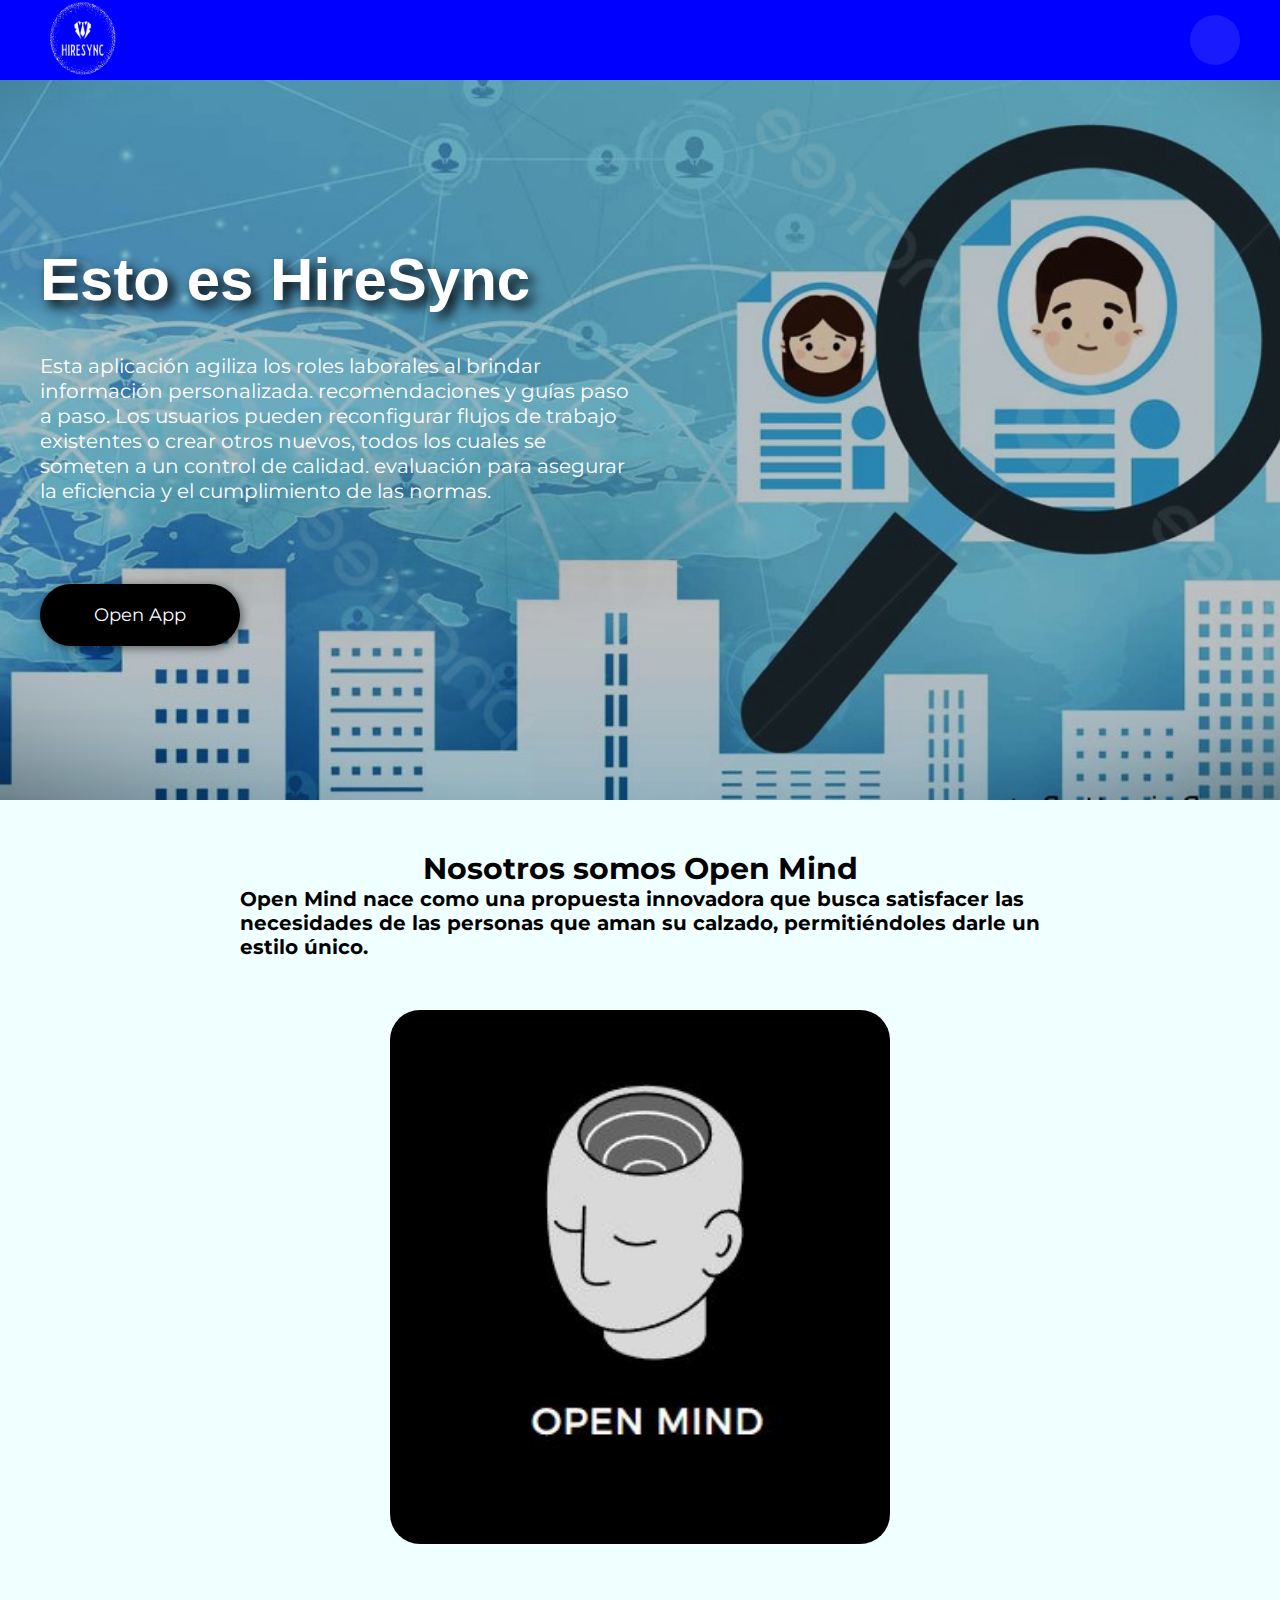
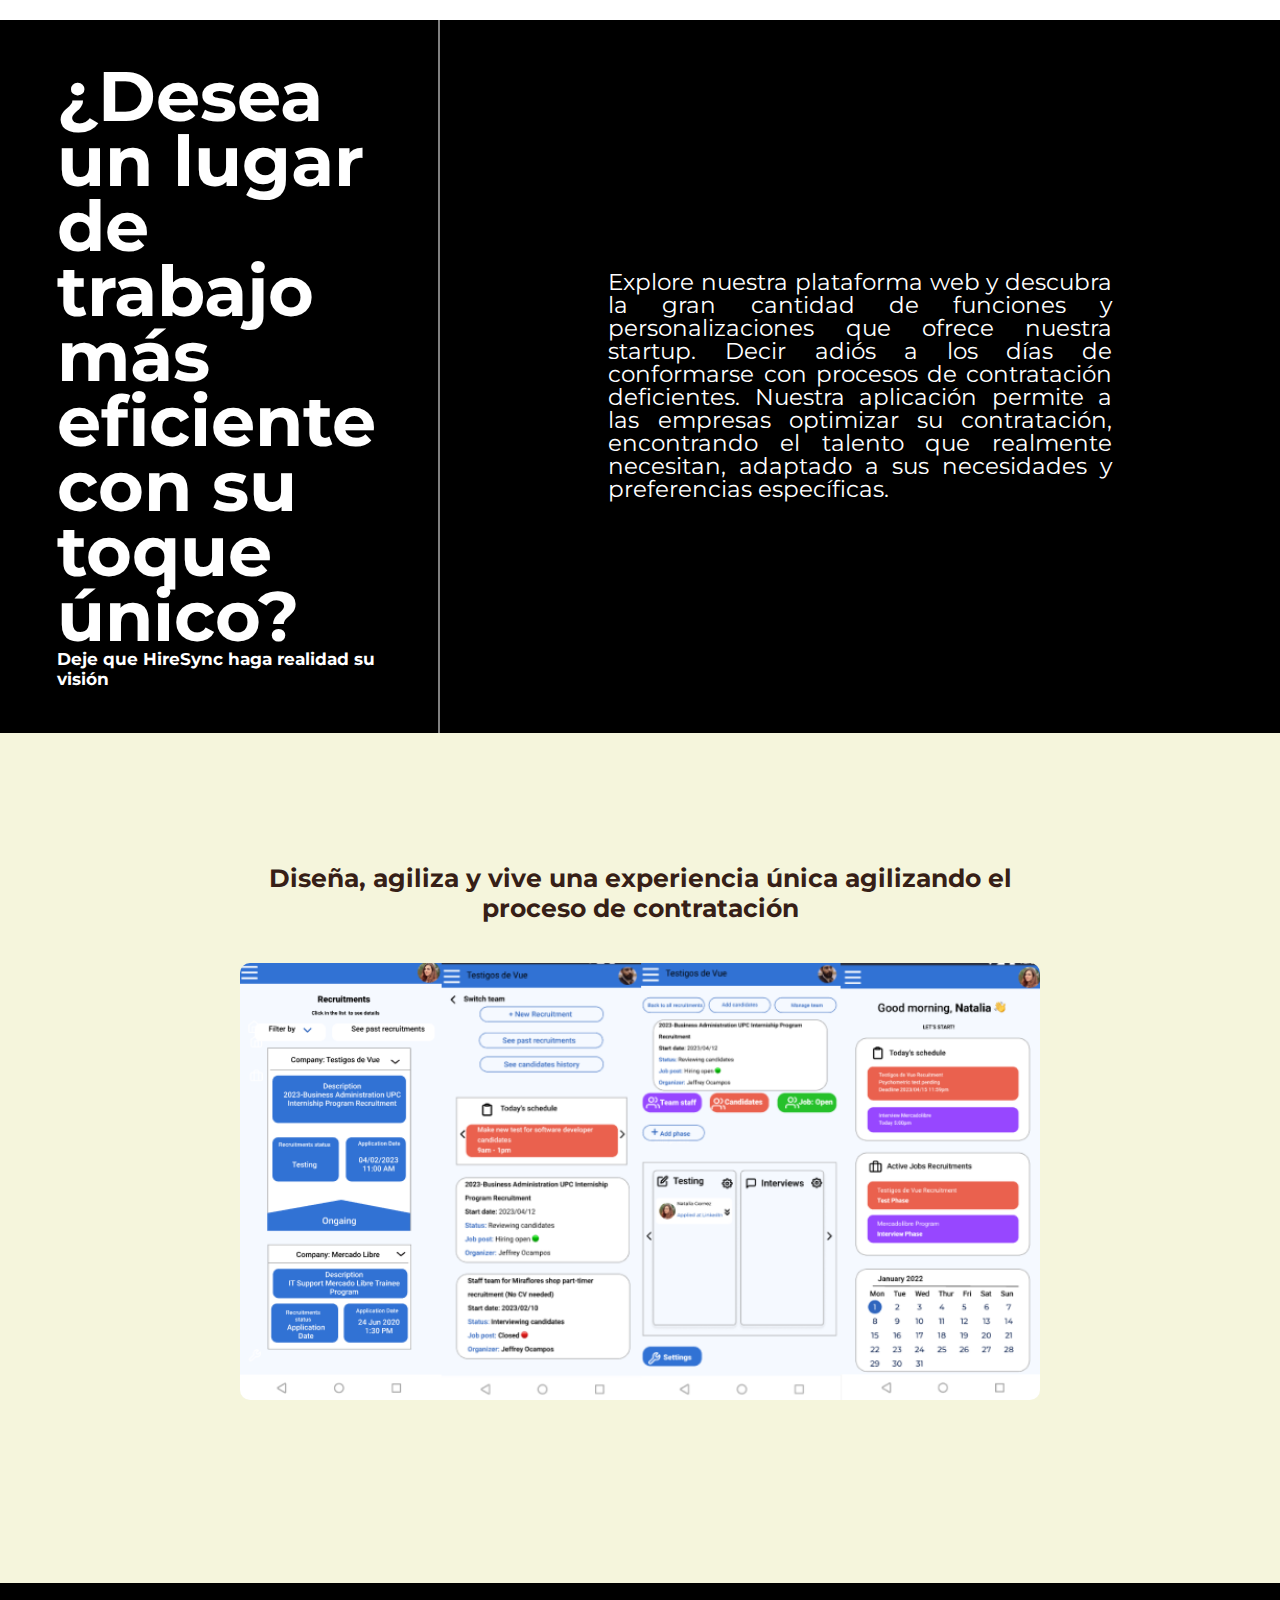
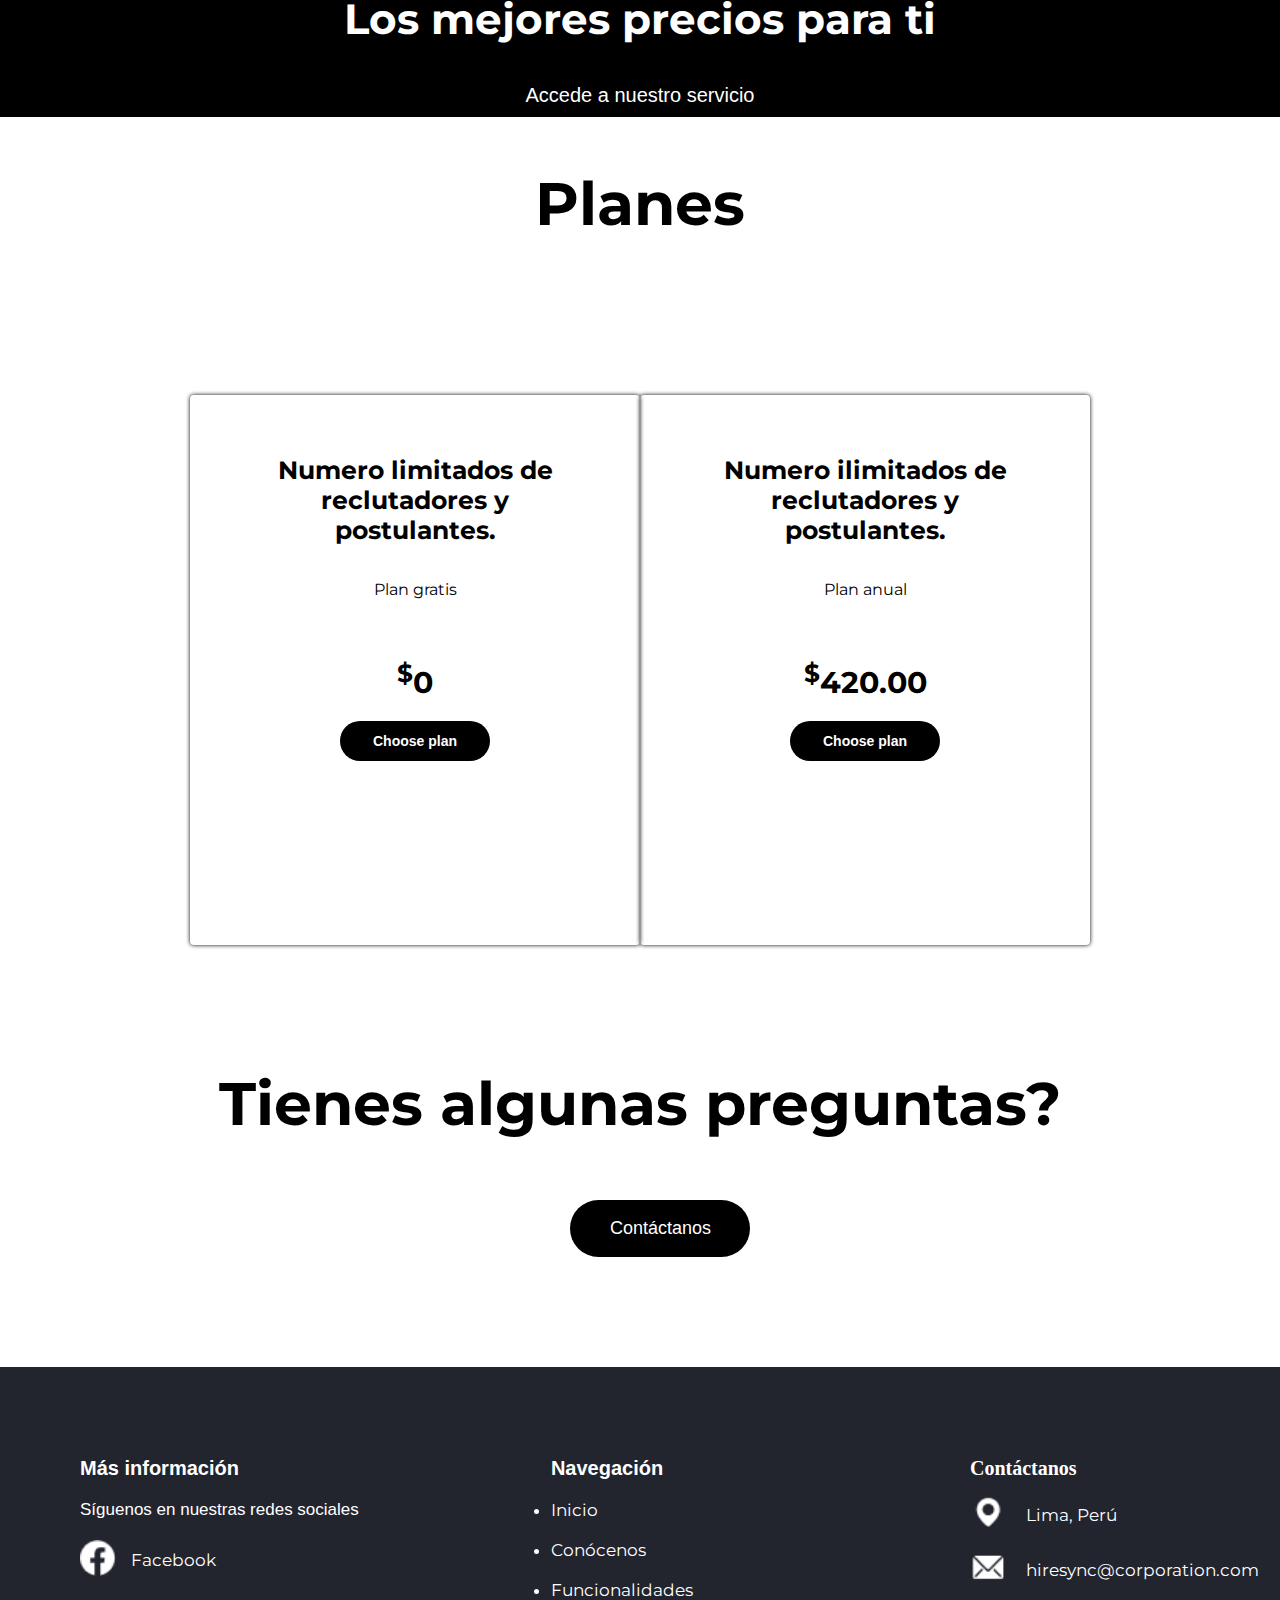
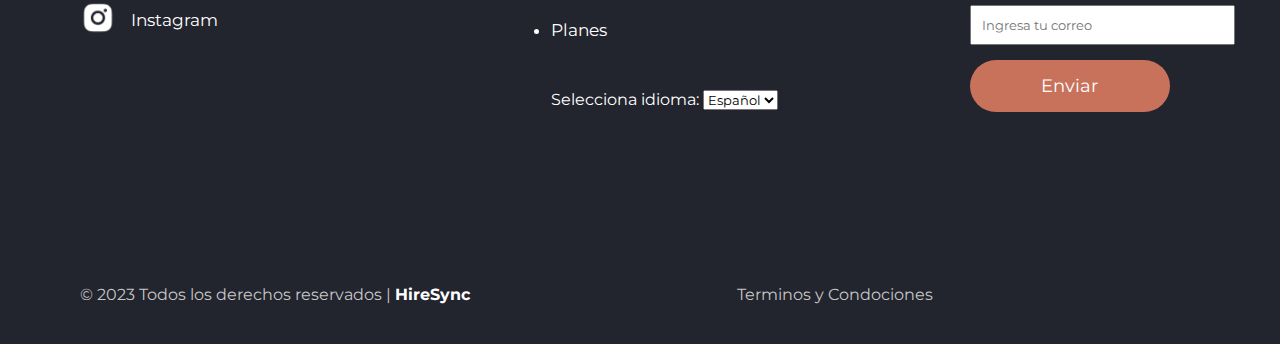
==== commit 2b3e8192: "Update index_es.html" ====
--- a/es/index_es.html
+++ b/es/index_es.html
@@ -100,9 +100,7 @@
             <div class="banner3">
                 <div class="text3">
                     <h1>
-                        Diseña y compra zapatillas únicas mientras
-                        gestionar las tareas de su lugar de trabajo, la contratación y
-                        aplicaciones con nuestra aplicación todo en uno.
+                        Diseña, agiliza y vive una experiencia única agilizando el proceso de contratación
                     </h1>
                 </div>
     
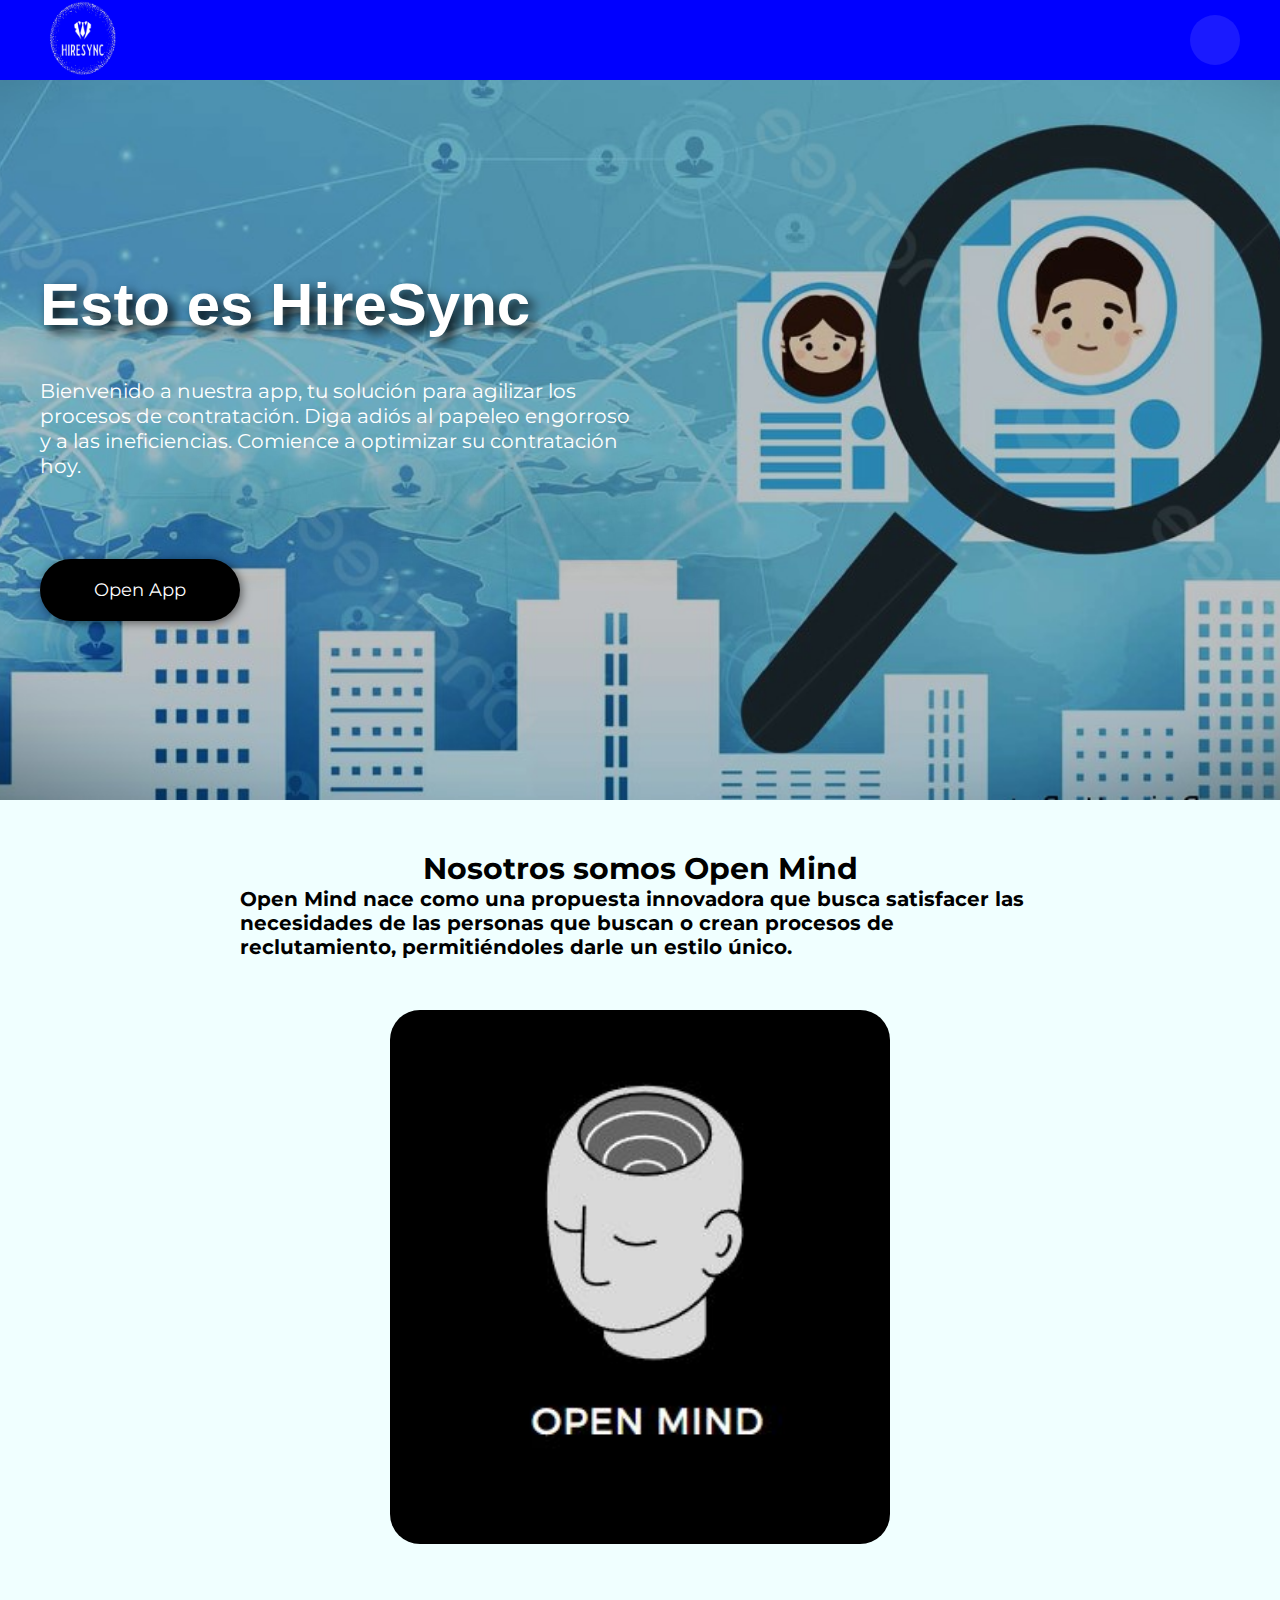
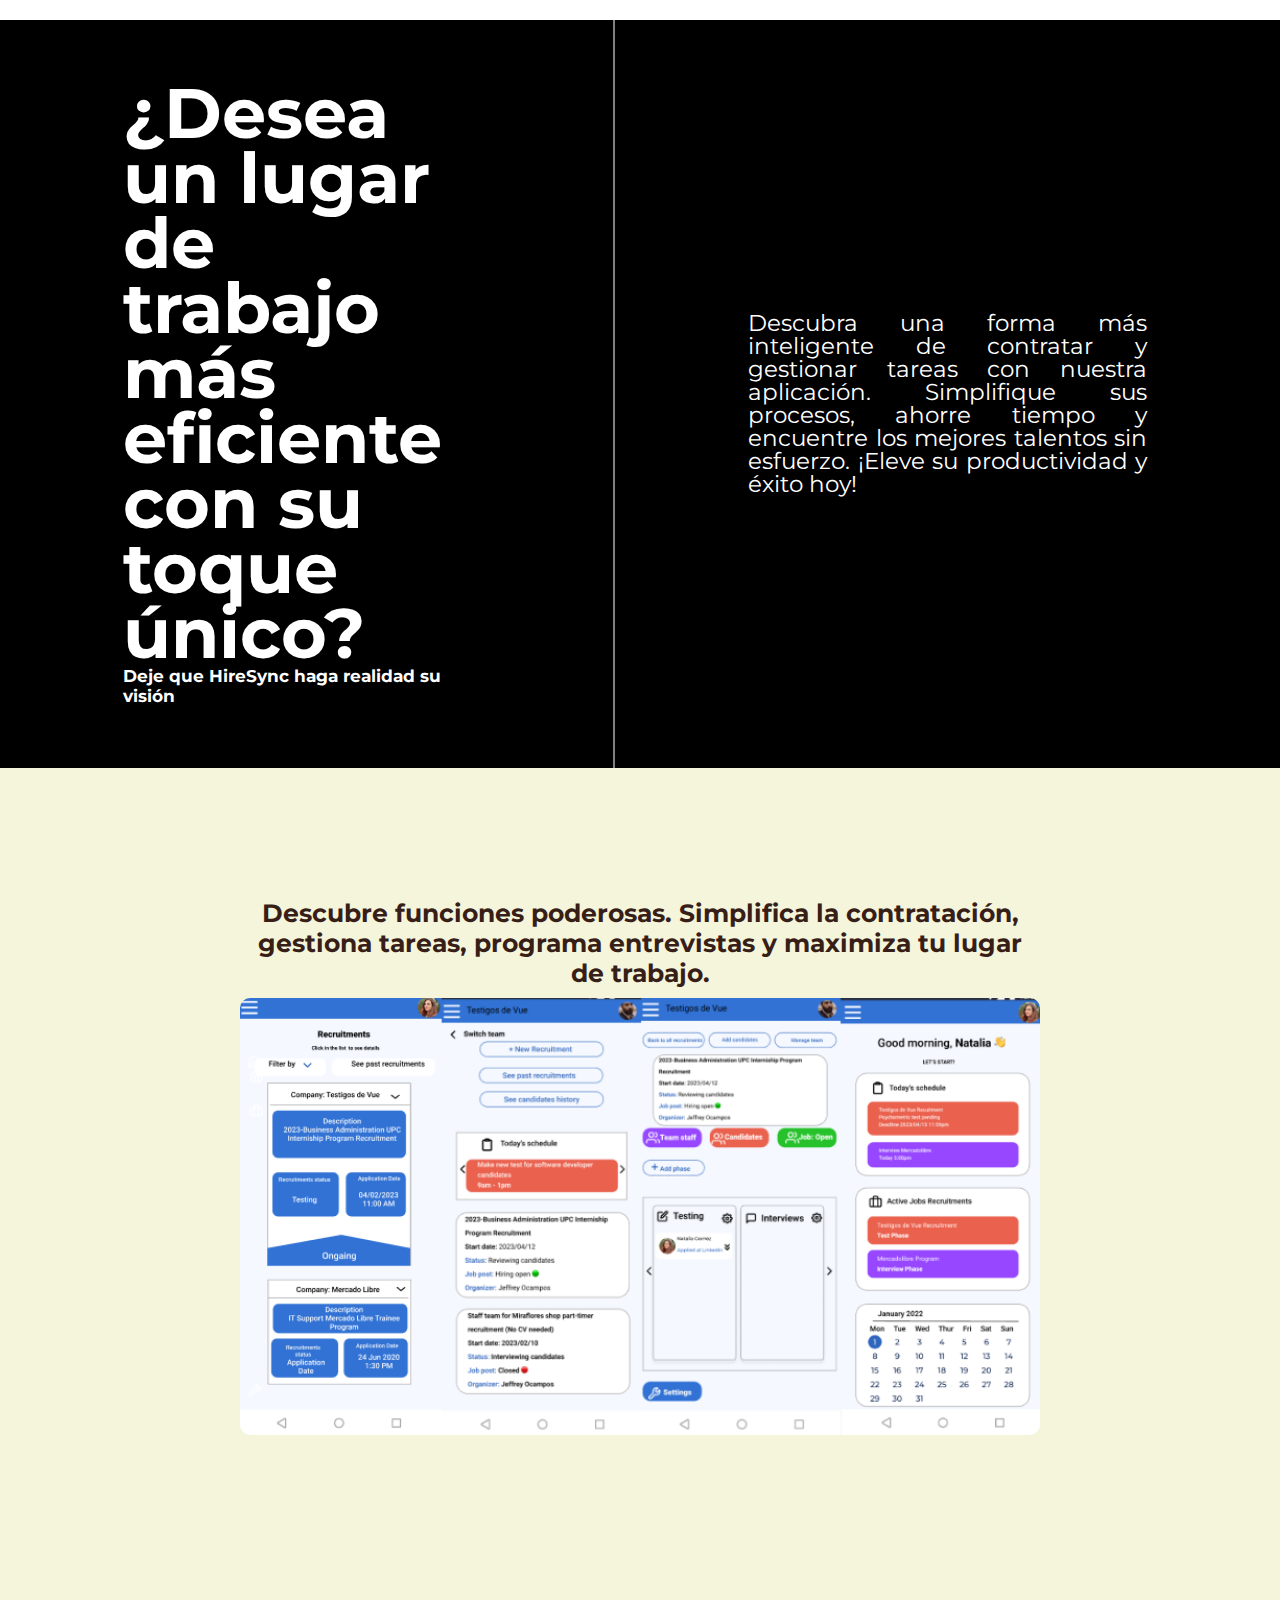
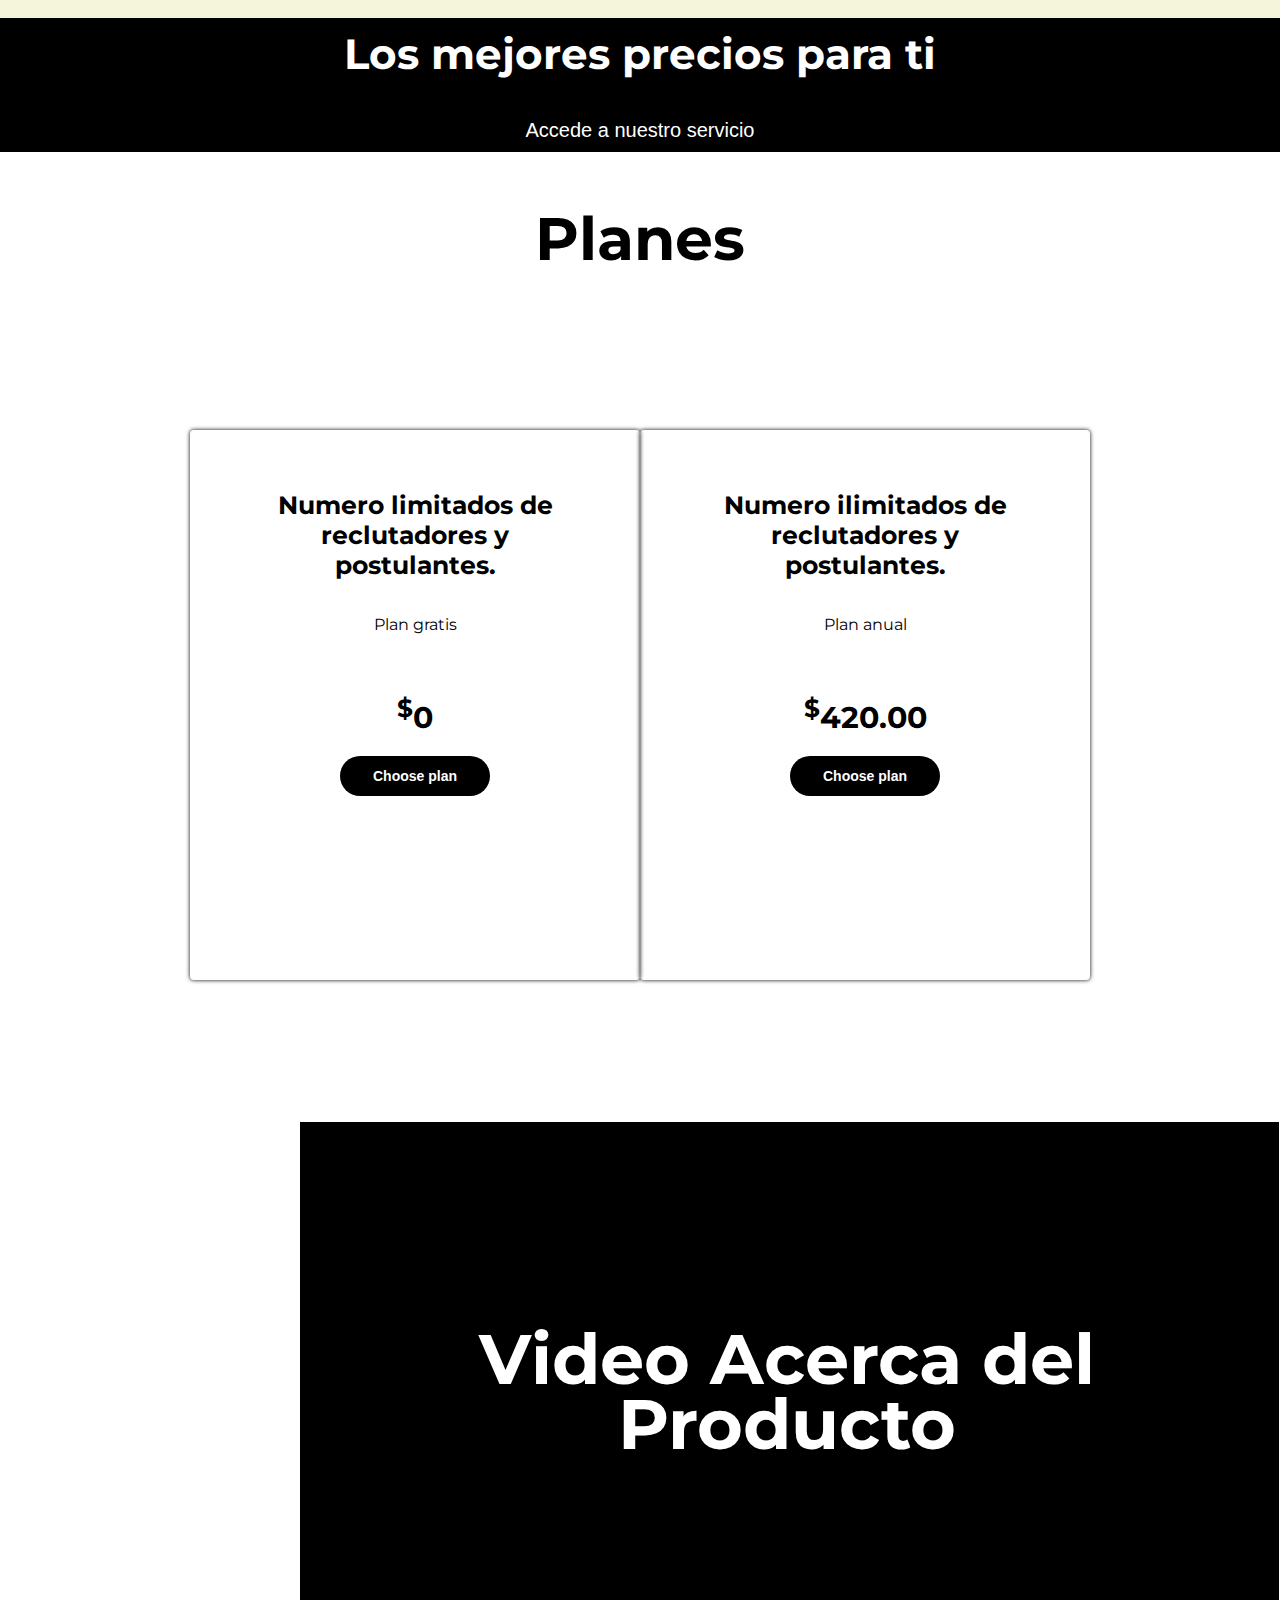
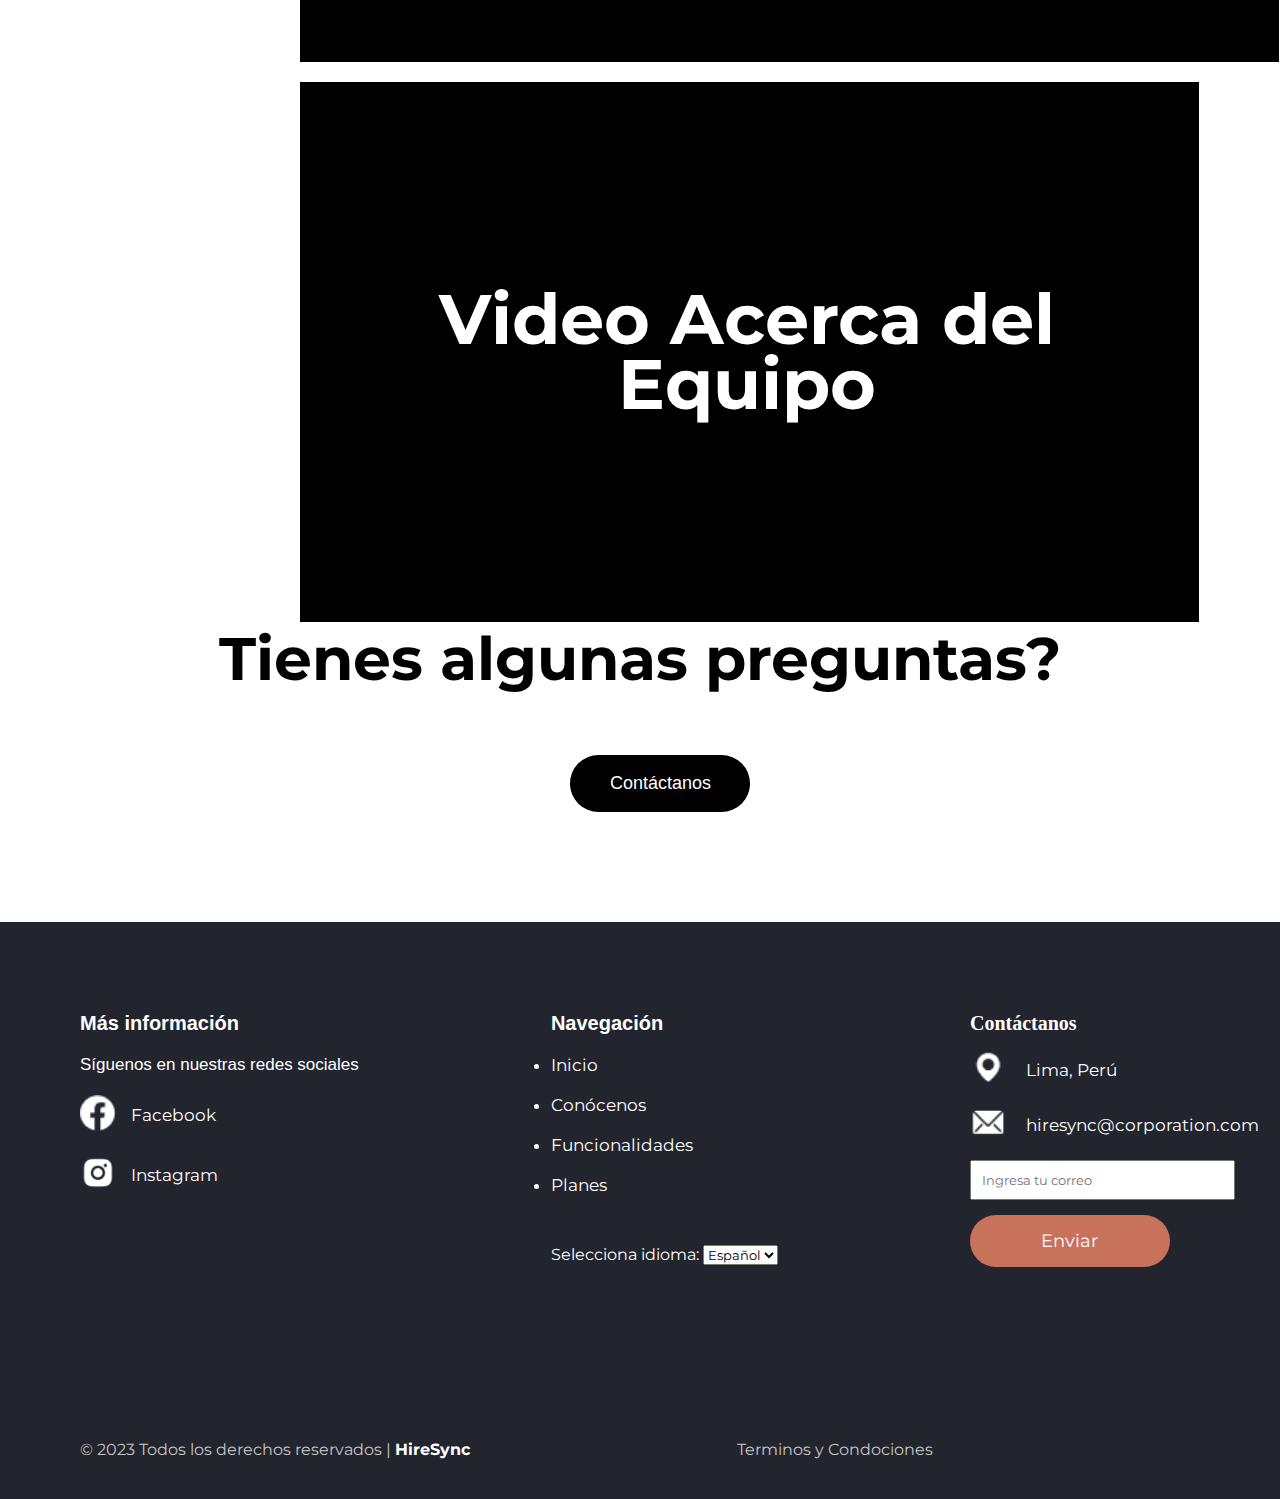
==== commit cd8160c8: "chore: fix part of funtionalitis" ====
--- a/es/index_es.html
+++ b/es/index_es.html
@@ -43,10 +43,9 @@
             <div class="cover">                     
                 <div class="text">                  
                     <h1>Esto es HireSync</h1>       
-                    <p>Esta aplicación agiliza los roles laborales al brindar información personalizada.
-                        recomendaciones y guías paso a paso. Los usuarios pueden reconfigurar
-                        flujos de trabajo existentes o crear otros nuevos, todos los cuales se someten a un control de calidad.
-                        evaluación para asegurar la eficiencia y el cumplimiento de las normas.
+                    <p>Bienvenido a nuestra app, tu solución para agilizar los procesos de contratación.
+                         Diga adiós al papeleo engorroso y a las ineficiencias. 
+                         Comience a optimizar su contratación hoy.
                     </p>                            
                     <a>
                         <input type="button" style="background-color: black;" value="Open App">
@@ -62,7 +61,8 @@
                 <div class="text">              
                     <h1>Nosotros somos Open Mind</h1>   
                     <h2>Open Mind nace como una propuesta innovadora que busca satisfacer las
-                        necesidades de las personas que aman su calzado, permitiéndoles darle un estilo único.</h2>
+                        necesidades de las personas que buscan o crean procesos de reclutamiento, 
+                        permitiéndoles darle un estilo único.</h2>
                 </div>                          
 
             </div>                              
@@ -86,10 +86,9 @@
         <div class="col-md-6 right" style="background-color: black; border-left: 2px solid gray;" >
             <figure class="tf_two">
                 <p style="color: white; text-align: justify">
-                    Explore nuestra plataforma web y descubra la gran cantidad de funciones y personalizaciones 
-                    que ofrece nuestra startup. Decir adiós a los días de conformarse con procesos de contratación deficientes. 
-                    Nuestra aplicación permite a las empresas optimizar su contratación, encontrando el talento que realmente necesitan, 
-                    adaptado a sus necesidades y preferencias específicas.
+                    Descubra una forma más inteligente de contratar y gestionar tareas con nuestra aplicación.
+                    Simplifique sus procesos, ahorre tiempo y encuentre los mejores talentos sin esfuerzo.
+                    ¡Eleve su productividad y éxito hoy!
                 </p>
             </figure>
         </div>
@@ -100,17 +99,17 @@
             <div class="banner3">
                 <div class="text3">
                     <h1>
-                        Diseña, agiliza y vive una experiencia única agilizando el proceso de contratación
+                        Descubre funciones poderosas. Simplifica la contratación,
+                        gestiona tareas, programa entrevistas y maximiza tu lugar de trabajo.
                     </h1>
                 </div>
-    
             </div>
             <div class="task3">
                 <img src="../images/fun.png" alt="">
             </div>
-            
-        </div>
-    </section>
+        </div>
+    </section>
+    
 
     <section id="banner">
         <div class="contenido-banner">
@@ -148,9 +147,9 @@
         </div>
     </section>
 
-    <!-- <div class="row">
+    <div class="row">
         <div class="col-md-6 left" style="height: 540px; padding: 0;">
-            <iframe width="100%" height="100%" src="https://www.youtube.com/embed/J_Nc3ulJ-cc"
+            <iframe width="100%" height="100%" src=""
                     title="YouTube video player" frameborder="0"
                     allow="accelerometer; autoplay; clipboard-write; encrypted-media; gyroscope; picture-in-picture"
                     allowfullscreen></iframe>
@@ -158,7 +157,7 @@
         <div class="col-md-6 right" style="background: black">
             <figure class="tf_six" >
                 <h1 style="color: white; text-align: center">
-                    Video About the Product
+                    Video Acerca del Producto
                 </h1>
             </figure>
         </div>
@@ -167,7 +166,7 @@
     
     <div class="row">
         <div class="col-md-6 left" style="height: 540px; padding: 0;">
-            <iframe width="100%" height="100%" src="https://www.youtube.com/embed/4DyRxKePcMQ"
+            <iframe width="100%" height="100%" src=""
                     title="YouTube video player" frameborder="0"
                     allow="accelerometer; autoplay; clipboard-write; encrypted-media; gyroscope; picture-in-picture"
                     allowfullscreen></iframe>
@@ -175,11 +174,11 @@
         <div class="col-md-6 right" style="background: black">
             <figure class="tf_six" >
                 <h1 style="color: white; text-align: center">
-                    Video About the Team
+                    Video Acerca del Equipo
                 </h1>
             </figure>
         </div>
-    </div> -->
+    </div>
 
     <section id="pregunta">
         <div class="container__pregunta">
@@ -228,16 +227,16 @@
                     <h1>Navegación</h1>
 
                     <div class="row">
-                        <li><a class="Inicio" href="index.html">Inicio</a></li>
+                        <li><a class="Home" href="index_es.html">Inicio</a></li>
                     </div>
                     <div class="row">
                         <li><a class="Blog" href="#quienes-somos">Conócenos</a></li>
                     </div>
                     <div class="row">
-                        <li><a class="Conócenos" href="#functionalities">Funcionalidades</a></li>
-                    </div>
-                    <div class="row">
-                        <li><a class="Servicios" href="#contenedor_precios">Planes</a></li>
+                        <li><a class="KnowUs" href="#functionalities">Funcionalidades</a></li>
+                    </div>
+                    <div class="row">
+                        <li><a class="Services" href="#contenedor_precios">Planes</a></li>
                     </div>
                     <div class="language-selector">
                         <label for="language">Selecciona idioma:</label>
@@ -303,4 +302,4 @@
     <script src="../js/index.js"></script>
     <script src="../js/script.js"></script>
 </body>
-</html>
+</html>--- a/css/index.css
+++ b/css/index.css
@@ -12,8 +12,36 @@
 
 * {
     font-family: 'Montserrat', sans-serif;
-}
-
+    outline: none;
+}
+
+
+#nav a {
+    color: #ffffff;
+    text-decoration: none;
+    transition: color 0.3s;
+}
+
+
+#nav a:hover {
+    color: #dddddd;
+}
+
+.Home, .Blog, .KnowUs, .Services {
+    color: #fff;
+    text-decoration: none;
+}
+
+
+.colum2 a {
+    color: #ffffff; 
+    text-decoration: none;
+    transition: color 0.3s;
+}
+
+.colum2 a:hover {
+    color: #dddddd;
+}
 
 /*HEADER*/
 
@@ -74,9 +102,7 @@
 nav ul li a:hover{
     position: static;
     border: 0px solid #6A5DC4;
-    color: black;
     text-decoration: none;
-    background:#000000;
     margin: 5px;
 }
 
@@ -163,6 +189,7 @@
     line-height: 25px;
 }
 
+
 .container__cover .text input{
     padding: 20px;
     width: 200px;
